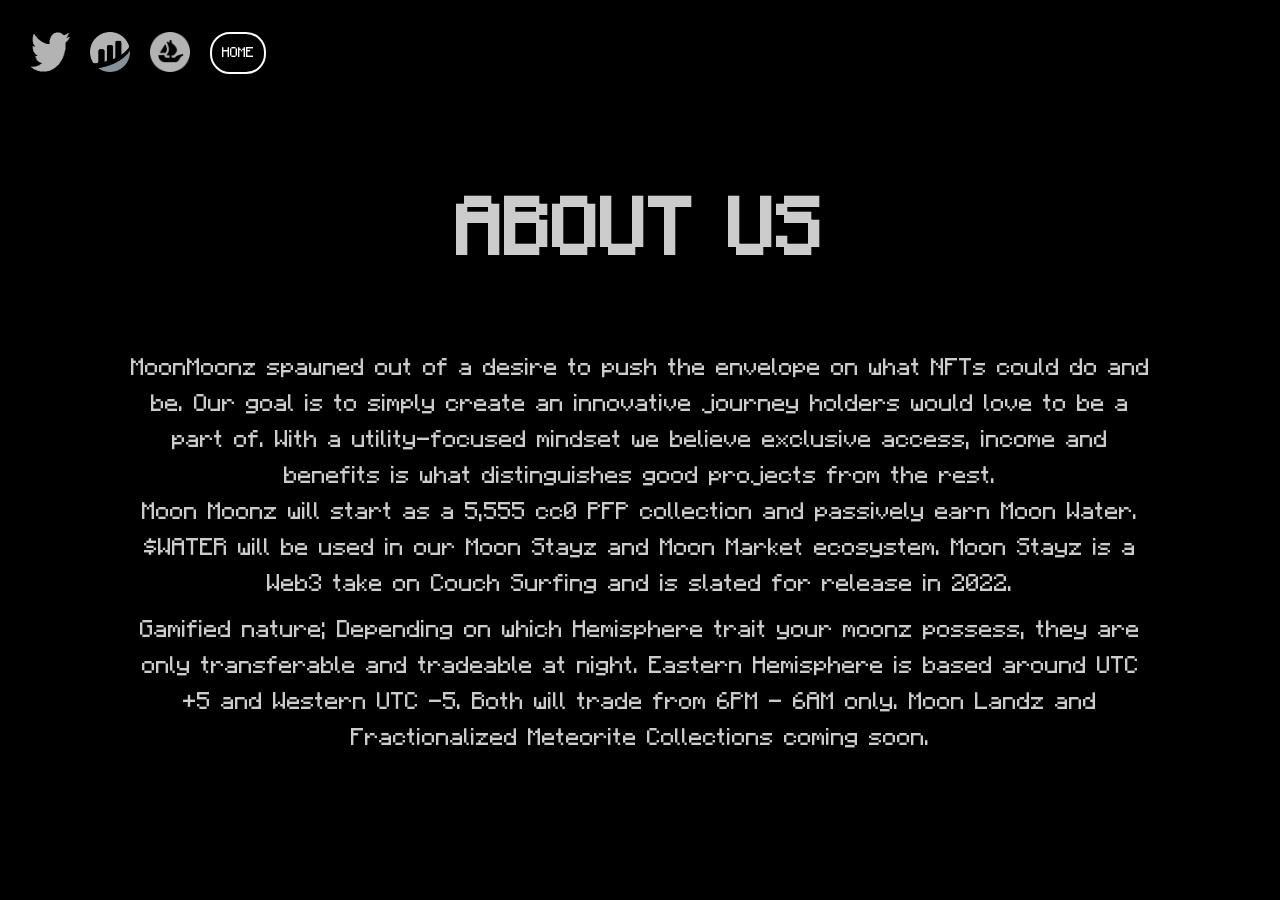
==== about.html @ ae93058e "cleaned about.html" ====
<!DOCTYPE html>
<!--  Last Published: Mon Sep 12 2022 14:58:42 GMT+0000 (Coordinated Universal Time)  -->
<html
	data-wf-page="62fed620da7ab1b3694336c6"
	data-wf-site="62f3c743eafac5a2e565d12c"
>
	<head>
		<meta charset="utf-8" />
		<title>About Us</title>
		<meta content="About" property="og:title" />
		<meta content="About" property="twitter:title" />
		<meta content="width=device-width, initial-scale=1" name="viewport" />
		<link href="css/normalize.css" rel="stylesheet" type="text/css" />
		<link href="css/components.css" rel="stylesheet" type="text/css" />
		<link href="css/moonmoonz.css" rel="stylesheet" type="text/css" />
		<!-- [if lt IE 9]><script src="https://cdnjs.cloudflare.com/ajax/libs/html5shiv/3.7.3/html5shiv.min.js" type="text/javascript"></script><![endif] -->
		<script type="text/javascript">
			!(function (o, c) {
				var n = c.documentElement,
					t = " w-mod-";
				(n.className += t + "js"),
					("ontouchstart" in o ||
						(o.DocumentTouch && c instanceof DocumentTouch)) &&
						(n.className += t + "touch");
			})(window, document);
		</script>
		<link href="images/favicon.png" rel="shortcut icon" type="image/x-icon" />
		<link href="images/webclip.png" rel="apple-touch-icon" />
	</head>
	<body>
		<div class="section wf-section">
			<div class="upperwrapper">
				<div class="leftupperwrapper">
					<a
						href="https://twitter.com/MoonMoonzNFT"
						target="_blank"
						class="w-inline-block"
						><img src="images/twitter.png" loading="lazy" alt="" class="icon"
					/></a>
					<a href="#" class="link-block w-inline-block"
						><img
							src="images/etherscan-logo-light-circle.png"
							loading="lazy"
							alt=""
							class="icon"
					/></a>
					<a href="#" class="link-block w-inline-block"
						><img
							src="images/Logomark-Transparent-White.png"
							loading="lazy"
							alt=""
							class="icon"
					/></a>
					<a href="index.html" class="homebutton w-button">Home</a>
				</div>
			</div>
			<div class="middlewrapper stake">
				<div class="container stake w-container">
					<h1 class="heroheading">ABOUT US</h1>
					<div class="comingsoontextwrapper">
						<p class="aboutText">
							MoonMoonz spawned out of a desire to push the envelope on what
							NFTs could do and be. Our goal is to simply create an innovative
							journey holders would love to be a part of. With a utility-focused
							mindset we believe exclusive access, income and benefits is what
							distinguishes good projects from the rest.<br />Moon Moonz will
							start as a 5,555 cc0 PFP collection and passively earn Moon Water.
							$WATER will be used in our Moon Stayz and Moon Market ecosystem.
							Moon Stayz is a Web3 take on Couch Surfing and is slated for
							release in 2022.
						</p>
						<p class="aboutText">
							Gamified nature; Depending on which Hemisphere trait your moonz
							possess, they are only transferable and tradeable at night.
							Eastern Hemisphere is based around UTC +5 and Western UTC -5. Both
							will trade from 6PM - 6AM only. Moon Landz and Fractionalized
							Meteorite Collections coming soon.
						</p>
					</div>
				</div>
			</div>
		</div>
		<script
			src="https://d3e54v103j8qbb.cloudfront.net/js/jquery-3.5.1.min.dc5e7f18c8.js?site=62f3c743eafac5a2e565d12c"
			type="text/javascript"
			integrity="sha256-9/aliU8dGd2tb6OSsuzixeV4y/faTqgFtohetphbbj0="
			crossorigin="anonymous"
		></script>
		<script src="js/webflow.js" type="text/javascript"></script>
		<!-- [if lte IE 9]><script src="https://cdnjs.cloudflare.com/ajax/libs/placeholders/3.0.2/placeholders.min.js"></script><![endif] -->
	</body>
</html>
---- css/components.css ----
@font-face {
  font-family: 'webflow-icons';
  src: url("[data-uri]") format('truetype');
  font-weight: normal;
  font-style: normal;
}
[class^="w-icon-"],
[class*=" w-icon-"] {
  /* use !important to prevent issues with browser extensions that change fonts */
  font-family: 'webflow-icons' !important;
  speak: none;
  font-style: normal;
  font-weight: normal;
  font-variant: normal;
  text-transform: none;
  line-height: 1;
  /* Better Font Rendering =========== */
  -webkit-font-smoothing: antialiased;
  -moz-osx-font-smoothing: grayscale;
}
.w-icon-slider-right:before {
  content: "\e600";
}
.w-icon-slider-left:before {
  content: "\e601";
}
.w-icon-nav-menu:before {
  content: "\e602";
}
.w-icon-arrow-down:before,
.w-icon-dropdown-toggle:before {
  content: "\e603";
}
.w-icon-file-upload-remove:before {
  content: "\e900";
}
.w-icon-file-upload-icon:before {
  content: "\e903";
}
* {
  -webkit-box-sizing: border-box;
  -moz-box-sizing: border-box;
  box-sizing: border-box;
}
html {
  height: 100%;
}
body {
  margin: 0;
  min-height: 100%;
  background-color: #fff;
  font-family: Arial, sans-serif;
  font-size: 14px;
  line-height: 20px;
  color: #333;
}
img {
  max-width: 100%;
  vertical-align: middle;
  display: inline-block;
}
html.w-mod-touch * {
  background-attachment: scroll !important;
}
.w-block {
  display: block;
}
.w-inline-block {
  max-width: 100%;
  display: inline-block;
}
.w-clearfix:before,
.w-clearfix:after {
  content: " ";
  display: table;
  grid-column-start: 1;
  grid-row-start: 1;
  grid-column-end: 2;
  grid-row-end: 2;
}
.w-clearfix:after {
  clear: both;
}
.w-hidden {
  display: none;
}
.w-button {
  display: inline-block;
  padding: 9px 15px;
  background-color: #3898EC;
  color: white;
  border: 0;
  line-height: inherit;
  text-decoration: none;
  cursor: pointer;
  border-radius: 0;
}
input.w-button {
  -webkit-appearance: button;
}
html[data-w-dynpage] [data-w-cloak] {
  color: transparent !important;
}
.w-webflow-badge,
.w-webflow-badge * {
  position: static;
  left: auto;
  top: auto;
  right: auto;
  bottom: auto;
  z-index: auto;
  display: block;
  visibility: visible;
  overflow: visible;
  overflow-x: visible;
  overflow-y: visible;
  box-sizing: border-box;
  width: auto;
  height: auto;
  max-height: none;
  max-width: none;
  min-height: 0;
  min-width: 0;
  margin: 0;
  padding: 0;
  float: none;
  clear: none;
  border: 0 none transparent;
  border-radius: 0;
  background: none;
  background-image: none;
  background-position: 0% 0%;
  background-size: auto auto;
  background-repeat: repeat;
  background-origin: padding-box;
  background-clip: border-box;
  background-attachment: scroll;
  background-color: transparent;
  box-shadow: none;
  opacity: 1;
  transform: none;
  transition: none;
  direction: ltr;
  font-family: inherit;
  font-weight: inherit;
  color: inherit;
  font-size: inherit;
  line-height: inherit;
  font-style: inherit;
  font-variant: inherit;
  text-align: inherit;
  letter-spacing: inherit;
  text-decoration: inherit;
  text-indent: 0;
  text-transform: inherit;
  list-style-type: disc;
  text-shadow: none;
  font-smoothing: auto;
  vertical-align: baseline;
  cursor: inherit;
  white-space: inherit;
  word-break: normal;
  word-spacing: normal;
  word-wrap: normal;
}
.w-webflow-badge {
  position: fixed !important;
  display: inline-block !important;
  visibility: visible !important;
  z-index: 2147483647 !important;
  top: auto !important;
  right: 12px !important;
  bottom: 12px !important;
  left: auto !important;
  color: #AAADB0 !important;
  background-color: #fff !important;
  border-radius: 3px !important;
  padding: 6px 8px 6px 6px !important;
  font-size: 12px !important;
  opacity: 1 !important;
  line-height: 14px !important;
  text-decoration: none !important;
  transform: none !important;
  margin: 0 !important;
  width: auto !important;
  height: auto !important;
  overflow: visible !important;
  white-space: nowrap;
  box-shadow: 0 0 0 1px rgba(0, 0, 0, 0.1), 0px 1px 3px rgba(0, 0, 0, 0.1);
  cursor: pointer;
}
.w-webflow-badge > img {
  display: inline-block !important;
  visibility: visible !important;
  opacity: 1 !important;
  vertical-align: middle !important;
}
h1,
h2,
h3,
h4,
h5,
h6 {
  font-weight: bold;
  margin-bottom: 10px;
}
h1 {
  font-size: 38px;
  line-height: 44px;
  margin-top: 20px;
}
h2 {
  font-size: 32px;
  line-height: 36px;
  margin-top: 20px;
}
h3 {
  font-size: 24px;
  line-height: 30px;
  margin-top: 20px;
}
h4 {
  font-size: 18px;
  line-height: 24px;
  margin-top: 10px;
}
h5 {
  font-size: 14px;
  line-height: 20px;
  margin-top: 10px;
}
h6 {
  font-size: 12px;
  line-height: 18px;
  margin-top: 10px;
}
p {
  margin-top: 0;
  margin-bottom: 10px;
}
blockquote {
  margin: 0 0 10px 0;
  padding: 10px 20px;
  border-left: 5px solid #E2E2E2;
  font-size: 18px;
  line-height: 22px;
}
figure {
  margin: 0;
  margin-bottom: 10px;
}
figcaption {
  margin-top: 5px;
  text-align: center;
}
ul,
ol {
  margin-top: 0px;
  margin-bottom: 10px;
  padding-left: 40px;
}
.w-list-unstyled {
  padding-left: 0;
  list-style: none;
}
.w-embed:before,
.w-embed:after {
  content: " ";
  display: table;
  grid-column-start: 1;
  grid-row-start: 1;
  grid-column-end: 2;
  grid-row-end: 2;
}
.w-embed:after {
  clear: both;
}
.w-video {
  width: 100%;
  position: relative;
  padding: 0;
}
.w-video iframe,
.w-video object,
.w-video embed {
  position: absolute;
  top: 0;
  left: 0;
  width: 100%;
  height: 100%;
  border: none;
}
fieldset {
  padding: 0;
  margin: 0;
  border: 0;
}
button,
[type='button'],
[type='reset'] {
  border: 0;
  cursor: pointer;
  -webkit-appearance: button;
}
.w-form {
  margin: 0 0 15px;
}
.w-form-done {
  display: none;
  padding: 20px;
  text-align: center;
  background-color: #dddddd;
}
.w-form-fail {
  display: none;
  margin-top: 10px;
  padding: 10px;
  background-color: #ffdede;
}
label {
  display: block;
  margin-bottom: 5px;
  font-weight: bold;
}
.w-input,
.w-select {
  display: block;
  width: 100%;
  height: 38px;
  padding: 8px 12px;
  margin-bottom: 10px;
  font-size: 14px;
  line-height: 1.42857143;
  color: #333333;
  vertical-align: middle;
  background-color: #ffffff;
  border: 1px solid #cccccc;
}
.w-input:-moz-placeholder,
.w-select:-moz-placeholder {
  color: #999;
}
.w-input::-moz-placeholder,
.w-select::-moz-placeholder {
  color: #999;
  opacity: 1;
}
.w-input:-ms-input-placeholder,
.w-select:-ms-input-placeholder {
  color: #999;
}
.w-input::-webkit-input-placeholder,
.w-select::-webkit-input-placeholder {
  color: #999;
}
.w-input:focus,
.w-select:focus {
  border-color: #3898EC;
  outline: 0;
}
.w-input[disabled],
.w-select[disabled],
.w-input[readonly],
.w-select[readonly],
fieldset[disabled] .w-input,
fieldset[disabled] .w-select {
  cursor: not-allowed;
}
.w-input[disabled]:not(.w-input-disabled),
.w-select[disabled]:not(.w-input-disabled),
.w-input[readonly],
.w-select[readonly],
fieldset[disabled]:not(.w-input-disabled) .w-input,
fieldset[disabled]:not(.w-input-disabled) .w-select {
  background-color: #eeeeee;
}
textarea.w-input,
textarea.w-select {
  height: auto;
}
.w-select {
  background-color: #f3f3f3;
}
.w-select[multiple] {
  height: auto;
}
.w-form-label {
  display: inline-block;
  cursor: pointer;
  font-weight: normal;
  margin-bottom: 0px;
}
.w-radio {
  display: block;
  margin-bottom: 5px;
  padding-left: 20px;
}
.w-radio:before,
.w-radio:after {
  content: " ";
  display: table;
  grid-column-start: 1;
  grid-row-start: 1;
  grid-column-end: 2;
  grid-row-end: 2;
}
.w-radio:after {
  clear: both;
}
.w-radio-input {
  margin: 4px 0 0;
  margin-top: 1px \9;
  line-height: normal;
  float: left;
  margin-left: -20px;
}
.w-radio-input {
  margin-top: 3px;
}
.w-file-upload {
  display: block;
  margin-bottom: 10px;
}
.w-file-upload-input {
  width: 0.1px;
  height: 0.1px;
  opacity: 0;
  overflow: hidden;
  position: absolute;
  z-index: -100;
}
.w-file-upload-default,
.w-file-upload-uploading,
.w-file-upload-success {
  display: inline-block;
  color: #333333;
}
.w-file-upload-error {
  display: block;
  margin-top: 10px;
}
.w-file-upload-default.w-hidden,
.w-file-upload-uploading.w-hidden,
.w-file-upload-error.w-hidden,
.w-file-upload-success.w-hidden {
  display: none;
}
.w-file-upload-uploading-btn {
  display: flex;
  font-size: 14px;
  font-weight: normal;
  cursor: pointer;
  margin: 0;
  padding: 8px 12px;
  border: 1px solid #cccccc;
  background-color: #fafafa;
}
.w-file-upload-file {
  display: flex;
  flex-grow: 1;
  justify-content: space-between;
  margin: 0;
  padding: 8px 9px 8px 11px;
  border: 1px solid #cccccc;
  background-color: #fafafa;
}
.w-file-upload-file-name {
  font-size: 14px;
  font-weight: normal;
  display: block;
}
.w-file-remove-link {
  margin-top: 3px;
  margin-left: 10px;
  width: auto;
  height: auto;
  padding: 3px;
  display: block;
  cursor: pointer;
}
.w-icon-file-upload-remove {
  margin: auto;
  font-size: 10px;
}
.w-file-upload-error-msg {
  display: inline-block;
  color: #ea384c;
  padding: 2px 0;
}
.w-file-upload-info {
  display: inline-block;
  line-height: 38px;
  padding: 0 12px;
}
.w-file-upload-label {
  display: inline-block;
  font-size: 14px;
  font-weight: normal;
  cursor: pointer;
  margin: 0;
  padding: 8px 12px;
  border: 1px solid #cccccc;
  background-color: #fafafa;
}
.w-icon-file-upload-icon,
.w-icon-file-upload-uploading {
  display: inline-block;
  margin-right: 8px;
  width: 20px;
}
.w-icon-file-upload-uploading {
  height: 20px;
}
.w-container {
  margin-left: auto;
  margin-right: auto;
  max-width: 940px;
}
.w-container:before,
.w-container:after {
  content: " ";
  display: table;
  grid-column-start: 1;
  grid-row-start: 1;
  grid-column-end: 2;
  grid-row-end: 2;
}
.w-container:after {
  clear: both;
}
.w-container .w-row {
  margin-left: -10px;
  margin-right: -10px;
}
.w-row:before,
.w-row:after {
  content: " ";
  display: table;
  grid-column-start: 1;
  grid-row-start: 1;
  grid-column-end: 2;
  grid-row-end: 2;
}
.w-row:after {
  clear: both;
}
.w-row .w-row {
  margin-left: 0;
  margin-right: 0;
}
.w-col {
  position: relative;
  float: left;
  width: 100%;
  min-height: 1px;
  padding-left: 10px;
  padding-right: 10px;
}
.w-col .w-col {
  padding-left: 0;
  padding-right: 0;
}
.w-col-1 {
  width: 8.33333333%;
}
.w-col-2 {
  width: 16.66666667%;
}
.w-col-3 {
  width: 25%;
}
.w-col-4 {
  width: 33.33333333%;
}
.w-col-5 {
  width: 41.66666667%;
}
.w-col-6 {
  width: 50%;
}
.w-col-7 {
  width: 58.33333333%;
}
.w-col-8 {
  width: 66.66666667%;
}
.w-col-9 {
  width: 75%;
}
.w-col-10 {
  width: 83.33333333%;
}
.w-col-11 {
  width: 91.66666667%;
}
.w-col-12 {
  width: 100%;
}
.w-hidden-main {
  display: none !important;
}
@media screen and (max-width: 991px) {
  .w-container {
    max-width: 728px;
  }
  .w-hidden-main {
    display: inherit !important;
  }
  .w-hidden-medium {
    display: none !important;
  }
  .w-col-medium-1 {
    width: 8.33333333%;
  }
  .w-col-medium-2 {
    width: 16.66666667%;
  }
  .w-col-medium-3 {
    width: 25%;
  }
  .w-col-medium-4 {
    width: 33.33333333%;
  }
  .w-col-medium-5 {
    width: 41.66666667%;
  }
  .w-col-medium-6 {
    width: 50%;
  }
  .w-col-medium-7 {
    width: 58.33333333%;
  }
  .w-col-medium-8 {
    width: 66.66666667%;
  }
  .w-col-medium-9 {
    width: 75%;
  }
  .w-col-medium-10 {
    width: 83.33333333%;
  }
  .w-col-medium-11 {
    width: 91.66666667%;
  }
  .w-col-medium-12 {
    width: 100%;
  }
  .w-col-stack {
    width: 100%;
    left: auto;
    right: auto;
  }
}
@media screen and (max-width: 767px) {
  .w-hidden-main {
    display: inherit !important;
  }
  .w-hidden-medium {
    display: inherit !important;
  }
  .w-hidden-small {
    display: none !important;
  }
  .w-row,
  .w-container .w-row {
    margin-left: 0;
    margin-right: 0;
  }
  .w-col {
    width: 100%;
    left: auto;
    right: auto;
  }
  .w-col-small-1 {
    width: 8.33333333%;
  }
  .w-col-small-2 {
    width: 16.66666667%;
  }
  .w-col-small-3 {
    width: 25%;
  }
  .w-col-small-4 {
    width: 33.33333333%;
  }
  .w-col-small-5 {
    width: 41.66666667%;
  }
  .w-col-small-6 {
    width: 50%;
  }
  .w-col-small-7 {
    width: 58.33333333%;
  }
  .w-col-small-8 {
    width: 66.66666667%;
  }
  .w-col-small-9 {
    width: 75%;
  }
  .w-col-small-10 {
    width: 83.33333333%;
  }
  .w-col-small-11 {
    width: 91.66666667%;
  }
  .w-col-small-12 {
    width: 100%;
  }
}
@media screen and (max-width: 479px) {
  .w-container {
    max-width: none;
  }
  .w-hidden-main {
    display: inherit !important;
  }
  .w-hidden-medium {
    display: inherit !important;
  }
  .w-hidden-small {
    display: inherit !important;
  }
  .w-hidden-tiny {
    display: none !important;
  }
  .w-col {
    width: 100%;
  }
  .w-col-tiny-1 {
    width: 8.33333333%;
  }
  .w-col-tiny-2 {
    width: 16.66666667%;
  }
  .w-col-tiny-3 {
    width: 25%;
  }
  .w-col-tiny-4 {
    width: 33.33333333%;
  }
  .w-col-tiny-5 {
    width: 41.66666667%;
  }
  .w-col-tiny-6 {
    width: 50%;
  }
  .w-col-tiny-7 {
    width: 58.33333333%;
  }
  .w-col-tiny-8 {
    width: 66.66666667%;
  }
  .w-col-tiny-9 {
    width: 75%;
  }
  .w-col-tiny-10 {
    width: 83.33333333%;
  }
  .w-col-tiny-11 {
    width: 91.66666667%;
  }
  .w-col-tiny-12 {
    width: 100%;
  }
}
.w-widget {
  position: relative;
}
.w-widget-map {
  width: 100%;
  height: 400px;
}
.w-widget-map label {
  width: auto;
  display: inline;
}
.w-widget-map img {
  max-width: inherit;
}
.w-widget-map .gm-style-iw {
  text-align: center;
}
.w-widget-map .gm-style-iw > button {
  display: none !important;
}
.w-widget-twitter {
  overflow: hidden;
}
.w-widget-twitter-count-shim {
  display: inline-block;
  vertical-align: top;
  position: relative;
  width: 28px;
  height: 20px;
  text-align: center;
  background: white;
  border: #758696 solid 1px;
  border-radius: 3px;
}
.w-widget-twitter-count-shim * {
  pointer-events: none;
  -webkit-user-select: none;
  -moz-user-select: none;
  -ms-user-select: none;
  user-select: none;
}
.w-widget-twitter-count-shim .w-widget-twitter-count-inner {
  position: relative;
  font-size: 15px;
  line-height: 12px;
  text-align: center;
  color: #999;
  font-family: serif;
}
.w-widget-twitter-count-shim .w-widget-twitter-count-clear {
  position: relative;
  display: block;
}
.w-widget-twitter-count-shim.w--large {
  width: 36px;
  height: 28px;
}
.w-widget-twitter-count-shim.w--large .w-widget-twitter-count-inner {
  font-size: 18px;
  line-height: 18px;
}
.w-widget-twitter-count-shim:not(.w--vertical) {
  margin-left: 5px;
  margin-right: 8px;
}
.w-widget-twitter-count-shim:not(.w--vertical).w--large {
  margin-left: 6px;
}
.w-widget-twitter-count-shim:not(.w--vertical):before,
.w-widget-twitter-count-shim:not(.w--vertical):after {
  top: 50%;
  left: 0;
  border: solid transparent;
  content: ' ';
  height: 0;
  width: 0;
  position: absolute;
  pointer-events: none;
}
.w-widget-twitter-count-shim:not(.w--vertical):before {
  border-color: rgba(117, 134, 150, 0);
  border-right-color: #5d6c7b;
  border-width: 4px;
  margin-left: -9px;
  margin-top: -4px;
}
.w-widget-twitter-count-shim:not(.w--vertical).w--large:before {
  border-width: 5px;
  margin-left: -10px;
  margin-top: -5px;
}
.w-widget-twitter-count-shim:not(.w--vertical):after {
  border-color: rgba(255, 255, 255, 0);
  border-right-color: white;
  border-width: 4px;
  margin-left: -8px;
  margin-top: -4px;
}
.w-widget-twitter-count-shim:not(.w--vertical).w--large:after {
  border-width: 5px;
  margin-left: -9px;
  margin-top: -5px;
}
.w-widget-twitter-count-shim.w--vertical {
  width: 61px;
  height: 33px;
  margin-bottom: 8px;
}
.w-widget-twitter-count-shim.w--vertical:before,
.w-widget-twitter-count-shim.w--vertical:after {
  top: 100%;
  left: 50%;
  border: solid transparent;
  content: ' ';
  height: 0;
  width: 0;
  position: absolute;
  pointer-events: none;
}
.w-widget-twitter-count-shim.w--vertical:before {
  border-color: rgba(117, 134, 150, 0);
  border-top-color: #5d6c7b;
  border-width: 5px;
  margin-left: -5px;
}
.w-widget-twitter-count-shim.w--vertical:after {
  border-color: rgba(255, 255, 255, 0);
  border-top-color: white;
  border-width: 4px;
  margin-left: -4px;
}
.w-widget-twitter-count-shim.w--vertical .w-widget-twitter-count-inner {
  font-size: 18px;
  line-height: 22px;
}
.w-widget-twitter-count-shim.w--vertical.w--large {
  width: 76px;
}
.w-background-video {
  position: relative;
  overflow: hidden;
  height: 500px;
  color: white;
}
.w-background-video > video {
  background-size: cover;
  background-position: 50% 50%;
  position: absolute;
  margin: auto;
  width: 100%;
  height: 100%;
  right: -100%;
  bottom: -100%;
  top: -100%;
  left: -100%;
  object-fit: cover;
  z-index: -100;
}
.w-background-video > video::-webkit-media-controls-start-playback-button {
  display: none !important;
  -webkit-appearance: none;
}
.w-background-video--control {
  position: absolute;
  bottom: 1em;
  right: 1em;
  background-color: transparent;
  padding: 0;
}
.w-background-video--control > [hidden] {
  display: none !important;
}
.w-slider {
  position: relative;
  height: 300px;
  text-align: center;
  background: #dddddd;
  clear: both;
  -webkit-tap-highlight-color: rgba(0, 0, 0, 0);
  tap-highlight-color: rgba(0, 0, 0, 0);
}
.w-slider-mask {
  position: relative;
  display: block;
  overflow: hidden;
  z-index: 1;
  left: 0;
  right: 0;
  height: 100%;
  white-space: nowrap;
}
.w-slide {
  position: relative;
  display: inline-block;
  vertical-align: top;
  width: 100%;
  height: 100%;
  white-space: normal;
  text-align: left;
}
.w-slider-nav {
  position: absolute;
  z-index: 2;
  top: auto;
  right: 0;
  bottom: 0;
  left: 0;
  margin: auto;
  padding-top: 10px;
  height: 40px;
  text-align: center;
  -webkit-tap-highlight-color: rgba(0, 0, 0, 0);
  tap-highlight-color: rgba(0, 0, 0, 0);
}
.w-slider-nav.w-round > div {
  border-radius: 100%;
}
.w-slider-nav.w-num > div {
  width: auto;
  height: auto;
  padding: 0.2em 0.5em;
  font-size: inherit;
  line-height: inherit;
}
.w-slider-nav.w-shadow > div {
  box-shadow: 0 0 3px rgba(51, 51, 51, 0.4);
}
.w-slider-nav-invert {
  color: #fff;
}
.w-slider-nav-invert > div {
  background-color: rgba(34, 34, 34, 0.4);
}
.w-slider-nav-invert > div.w-active {
  background-color: #222;
}
.w-slider-dot {
  position: relative;
  display: inline-block;
  width: 1em;
  height: 1em;
  background-color: rgba(255, 255, 255, 0.4);
  cursor: pointer;
  margin: 0 3px 0.5em;
  transition: background-color 100ms, color 100ms;
}
.w-slider-dot.w-active {
  background-color: #fff;
}
.w-slider-dot:focus {
  outline: none;
  box-shadow: 0px 0px 0px 2px #fff;
}
.w-slider-dot:focus.w-active {
  box-shadow: none;
}
.w-slider-arrow-left,
.w-slider-arrow-right {
  position: absolute;
  width: 80px;
  top: 0;
  right: 0;
  bottom: 0;
  left: 0;
  margin: auto;
  cursor: pointer;
  overflow: hidden;
  color: white;
  font-size: 40px;
  -webkit-tap-highlight-color: rgba(0, 0, 0, 0);
  tap-highlight-color: rgba(0, 0, 0, 0);
  -webkit-user-select: none;
  -moz-user-select: none;
  -ms-user-select: none;
  user-select: none;
}
.w-slider-arrow-left [class^='w-icon-'],
.w-slider-arrow-right [class^='w-icon-'],
.w-slider-arrow-left [class*=' w-icon-'],
.w-slider-arrow-right [class*=' w-icon-'] {
  position: absolute;
}
.w-slider-arrow-left:focus,
.w-slider-arrow-right:focus {
  outline: 0;
}
.w-slider-arrow-left {
  z-index: 3;
  right: auto;
}
.w-slider-arrow-right {
  z-index: 4;
  left: auto;
}
.w-icon-slider-left,
.w-icon-slider-right {
  top: 0;
  right: 0;
  bottom: 0;
  left: 0;
  margin: auto;
  width: 1em;
  height: 1em;
}
.w-slider-aria-label {
  border: 0;
  clip: rect(0 0 0 0);
  height: 1px;
  margin: -1px;
  overflow: hidden;
  padding: 0;
  position: absolute;
  width: 1px;
}
.w-slider-force-show {
  display: block !important;
}
.w-dropdown {
  display: inline-block;
  position: relative;
  text-align: left;
  margin-left: auto;
  margin-right: auto;
  z-index: 900;
}
.w-dropdown-btn,
.w-dropdown-toggle,
.w-dropdown-link {
  position: relative;
  vertical-align: top;
  text-decoration: none;
  color: #222222;
  padding: 20px;
  text-align: left;
  margin-left: auto;
  margin-right: auto;
  white-space: nowrap;
}
.w-dropdown-toggle {
  -webkit-user-select: none;
  -moz-user-select: none;
  -ms-user-select: none;
  user-select: none;
  display: inline-block;
  cursor: pointer;
  padding-right: 40px;
}
.w-dropdown-toggle:focus {
  outline: 0;
}
.w-icon-dropdown-toggle {
  position: absolute;
  top: 0;
  right: 0;
  bottom: 0;
  margin: auto;
  margin-right: 20px;
  width: 1em;
  height: 1em;
}
.w-dropdown-list {
  position: absolute;
  background: #dddddd;
  display: none;
  min-width: 100%;
}
.w-dropdown-list.w--open {
  display: block;
}
.w-dropdown-link {
  padding: 10px 20px;
  display: block;
  color: #222222;
}
.w-dropdown-link.w--current {
  color: #0082f3;
}
.w-dropdown-link:focus {
  outline: 0;
}
@media screen and (max-width: 767px) {
  .w-nav-brand {
    padding-left: 10px;
  }
}
/**
 * ## Note
 * Safari (on both iOS and OS X) does not handle viewport units (vh, vw) well.
 * For example percentage units do not work on descendants of elements that
 * have any dimensions expressed in viewport units. It also doesn’t handle them at
 * all in `calc()`.
 */
/**
 * Wrapper around all lightbox elements
 *
 * 1. Since the lightbox can receive focus, IE also gives it an outline.
 * 2. Fixes flickering on Chrome when a transition is in progress
 *    underneath the lightbox.
 */
.w-lightbox-backdrop {
  color: #000;
  cursor: auto;
  font-family: serif;
  font-size: medium;
  font-style: normal;
  font-variant: normal;
  font-weight: normal;
  letter-spacing: normal;
  line-height: normal;
  list-style: disc;
  text-align: start;
  text-indent: 0;
  text-shadow: none;
  text-transform: none;
  visibility: visible;
  white-space: normal;
  word-break: normal;
  word-spacing: normal;
  word-wrap: normal;
  position: fixed;
  top: 0;
  right: 0;
  bottom: 0;
  left: 0;
  color: #fff;
  font-family: "Helvetica Neue", Helvetica, Ubuntu, "Segoe UI", Verdana, sans-serif;
  font-size: 17px;
  line-height: 1.2;
  font-weight: 300;
  text-align: center;
  background: rgba(0, 0, 0, 0.9);
  z-index: 2000;
  outline: 0;
  /* 1 */
  opacity: 0;
  -webkit-user-select: none;
  -moz-user-select: none;
  -ms-user-select: none;
  -webkit-tap-highlight-color: transparent;
  -webkit-transform: translate(0, 0);
  /* 2 */
}
/**
 * Neat trick to bind the rubberband effect to our canvas instead of the whole
 * document on iOS. It also prevents a bug that causes the document underneath to scroll.
 */
.w-lightbox-backdrop,
.w-lightbox-container {
  height: 100%;
  overflow: auto;
  -webkit-overflow-scrolling: touch;
}
.w-lightbox-content {
  position: relative;
  height: 100vh;
  overflow: hidden;
}
.w-lightbox-view {
  position: absolute;
  width: 100vw;
  height: 100vh;
  opacity: 0;
}
.w-lightbox-view:before {
  content: "";
  height: 100vh;
}
/* .w-lightbox-content */
.w-lightbox-group,
.w-lightbox-group .w-lightbox-view,
.w-lightbox-group .w-lightbox-view:before {
  height: 86vh;
}
.w-lightbox-frame,
.w-lightbox-view:before {
  display: inline-block;
  vertical-align: middle;
}
/*
 * 1. Remove default margin set by user-agent on the <figure> element.
 */
.w-lightbox-figure {
  position: relative;
  margin: 0;
  /* 1 */
}
.w-lightbox-group .w-lightbox-figure {
  cursor: pointer;
}
/**
 * IE adds image dimensions as width and height attributes on the IMG tag,
 * but we need both width and height to be set to auto to enable scaling.
 */
.w-lightbox-img {
  width: auto;
  height: auto;
  max-width: none;
}
/**
 * 1. Reset if style is set by user on "All Images"
 */
.w-lightbox-image {
  display: block;
  float: none;
  /* 1 */
  max-width: 100vw;
  max-height: 100vh;
}
.w-lightbox-group .w-lightbox-image {
  max-height: 86vh;
}
.w-lightbox-caption {
  position: absolute;
  right: 0;
  bottom: 0;
  left: 0;
  padding: 0.5em 1em;
  background: rgba(0, 0, 0, 0.4);
  text-align: left;
  text-overflow: ellipsis;
  white-space: nowrap;
  overflow: hidden;
}
.w-lightbox-embed {
  position: absolute;
  top: 0;
  right: 0;
  bottom: 0;
  left: 0;
  width: 100%;
  height: 100%;
}
.w-lightbox-control {
  position: absolute;
  top: 0;
  width: 4em;
  background-size: 24px;
  background-repeat: no-repeat;
  background-position: center;
  cursor: pointer;
  -webkit-transition: all 0.3s;
  transition: all 0.3s;
}
.w-lightbox-left {
  display: none;
  bottom: 0;
  left: 0;
  /* <svg xmlns="http://www.w3.org/2000/svg" viewBox="-20 0 24 40" width="24" height="40"><g transform="rotate(45)"><path d="m0 0h5v23h23v5h-28z" opacity=".4"/><path d="m1 1h3v23h23v3h-26z" fill="#fff"/></g></svg> */
  background-image: url("[data-uri]");
}
.w-lightbox-right {
  display: none;
  right: 0;
  bottom: 0;
  /* <svg xmlns="http://www.w3.org/2000/svg" viewBox="-4 0 24 40" width="24" height="40"><g transform="rotate(45)"><path d="m0-0h28v28h-5v-23h-23z" opacity=".4"/><path d="m1 1h26v26h-3v-23h-23z" fill="#fff"/></g></svg> */
  background-image: url("[data-uri]");
}
/*
 * Without specifying the with and height inside the SVG, all versions of IE render the icon too small.
 * The bug does not seem to manifest itself if the elements are tall enough such as the above arrows.
 * (http://stackoverflow.com/questions/16092114/background-size-differs-in-internet-explorer)
 */
.w-lightbox-close {
  right: 0;
  height: 2.6em;
  /* <svg xmlns="http://www.w3.org/2000/svg" viewBox="-4 0 18 17" width="18" height="17"><g transform="rotate(45)"><path d="m0 0h7v-7h5v7h7v5h-7v7h-5v-7h-7z" opacity=".4"/><path d="m1 1h7v-7h3v7h7v3h-7v7h-3v-7h-7z" fill="#fff"/></g></svg> */
  background-image: url("[data-uri]");
  background-size: 18px;
}
/**
 * 1. All IE versions add extra space at the bottom without this.
 */
.w-lightbox-strip {
  position: absolute;
  bottom: 0;
  left: 0;
  right: 0;
  padding: 0 1vh;
  line-height: 0;
  /* 1 */
  white-space: nowrap;
  overflow-x: auto;
  overflow-y: hidden;
}
/*
 * 1. We use content-box to avoid having to do `width: calc(10vh + 2vw)`
 *    which doesn’t work in Safari anyway.
 * 2. Chrome renders images pixelated when switching to GPU. Making sure
 *    the parent is also rendered on the GPU (by setting translate3d for
 *    example) fixes this behavior.
 */
.w-lightbox-item {
  display: inline-block;
  width: 10vh;
  padding: 2vh 1vh;
  box-sizing: content-box;
  /* 1 */
  cursor: pointer;
  -webkit-transform: translate3d(0, 0, 0);
  /* 2 */
}
.w-lightbox-active {
  opacity: 0.3;
}
.w-lightbox-thumbnail {
  position: relative;
  height: 10vh;
  background: #222;
  overflow: hidden;
}
.w-lightbox-thumbnail-image {
  position: absolute;
  top: 0;
  left: 0;
}
.w-lightbox-thumbnail .w-lightbox-tall {
  top: 50%;
  width: 100%;
  -webkit-transform: translate(0, -50%);
  -ms-transform: translate(0, -50%);
  transform: translate(0, -50%);
}
.w-lightbox-thumbnail .w-lightbox-wide {
  left: 50%;
  height: 100%;
  -webkit-transform: translate(-50%, 0);
  -ms-transform: translate(-50%, 0);
  transform: translate(-50%, 0);
}
/*
 * Spinner
 *
 * Absolute pixel values are used to avoid rounding errors that would cause
 * the white spinning element to be misaligned with the track.
 */
.w-lightbox-spinner {
  position: absolute;
  top: 50%;
  left: 50%;
  box-sizing: border-box;
  width: 40px;
  height: 40px;
  margin-top: -20px;
  margin-left: -20px;
  border: 5px solid rgba(0, 0, 0, 0.4);
  border-radius: 50%;
  -webkit-animation: spin 0.8s infinite linear;
  animation: spin 0.8s infinite linear;
}
.w-lightbox-spinner:after {
  content: "";
  position: absolute;
  top: -4px;
  right: -4px;
  bottom: -4px;
  left: -4px;
  border: 3px solid transparent;
  border-bottom-color: #fff;
  border-radius: 50%;
}
/*
 * Utility classes
 */
.w-lightbox-hide {
  display: none;
}
.w-lightbox-noscroll {
  overflow: hidden;
}
@media (min-width: 768px) {
  .w-lightbox-content {
    height: 96vh;
    margin-top: 2vh;
  }
  .w-lightbox-view,
  .w-lightbox-view:before {
    height: 96vh;
  }
  /* .w-lightbox-content */
  .w-lightbox-group,
  .w-lightbox-group .w-lightbox-view,
  .w-lightbox-group .w-lightbox-view:before {
    height: 84vh;
  }
  .w-lightbox-image {
    max-width: 96vw;
    max-height: 96vh;
  }
  .w-lightbox-group .w-lightbox-image {
    max-width: 82.3vw;
    max-height: 84vh;
  }
  .w-lightbox-left,
  .w-lightbox-right {
    display: block;
    opacity: 0.5;
  }
  .w-lightbox-close {
    opacity: 0.8;
  }
  .w-lightbox-control:hover {
    opacity: 1;
  }
}
.w-lightbox-inactive,
.w-lightbox-inactive:hover {
  opacity: 0;
}
.w-richtext:before,
.w-richtext:after {
  content: " ";
  display: table;
  grid-column-start: 1;
  grid-row-start: 1;
  grid-column-end: 2;
  grid-row-end: 2;
}
.w-richtext:after {
  clear: both;
}
.w-richtext[contenteditable="true"]:before,
.w-richtext[contenteditable="true"]:after {
  white-space: initial;
}
.w-richtext ol,
.w-richtext ul {
  overflow: hidden;
}
.w-richtext .w-richtext-figure-selected.w-richtext-figure-type-video div:after,
.w-richtext .w-richtext-figure-selected[data-rt-type="video"] div:after {
  outline: 2px solid #2895f7;
}
.w-richtext .w-richtext-figure-selected.w-richtext-figure-type-image div,
.w-richtext .w-richtext-figure-selected[data-rt-type="image"] div {
  outline: 2px solid #2895f7;
}
.w-richtext figure.w-richtext-figure-type-video > div:after,
.w-richtext figure[data-rt-type="video"] > div:after {
  content: '';
  position: absolute;
  display: none;
  left: 0;
  top: 0;
  right: 0;
  bottom: 0;
}
.w-richtext figure {
  position: relative;
  max-width: 60%;
}
.w-richtext figure > div:before {
  cursor: default!important;
}
.w-richtext figure img {
  width: 100%;
}
.w-richtext figure figcaption.w-richtext-figcaption-placeholder {
  opacity: 0.6;
}
.w-richtext figure div {
  /* fix incorrectly sized selection border in the data manager */
  font-size: 0px;
  color: transparent;
}
.w-richtext figure.w-richtext-figure-type-image,
.w-richtext figure[data-rt-type="image"] {
  display: table;
}
.w-richtext figure.w-richtext-figure-type-image > div,
.w-richtext figure[data-rt-type="image"] > div {
  display: inline-block;
}
.w-richtext figure.w-richtext-figure-type-image > figcaption,
.w-richtext figure[data-rt-type="image"] > figcaption {
  display: table-caption;
  caption-side: bottom;
}
.w-richtext figure.w-richtext-figure-type-video,
.w-richtext figure[data-rt-type="video"] {
  width: 60%;
  height: 0;
}
.w-richtext figure.w-richtext-figure-type-video iframe,
.w-richtext figure[data-rt-type="video"] iframe {
  position: absolute;
  top: 0;
  left: 0;
  width: 100%;
  height: 100%;
}
.w-richtext figure.w-richtext-figure-type-video > div,
.w-richtext figure[data-rt-type="video"] > div {
  width: 100%;
}
.w-richtext figure.w-richtext-align-center {
  margin-right: auto;
  margin-left: auto;
  clear: both;
}
.w-richtext figure.w-richtext-align-center.w-richtext-figure-type-image > div,
.w-richtext figure.w-richtext-align-center[data-rt-type="image"] > div {
  max-width: 100%;
}
.w-richtext figure.w-richtext-align-normal {
  clear: both;
}
.w-richtext figure.w-richtext-align-fullwidth {
  width: 100%;
  max-width: 100%;
  text-align: center;
  clear: both;
  display: block;
  margin-right: auto;
  margin-left: auto;
}
.w-richtext figure.w-richtext-align-fullwidth > div {
  display: inline-block;
  /* padding-bottom is used for aspect ratios in video figures
      we want the div to inherit that so hover/selection borders in the designer-canvas
      fit right*/
  padding-bottom: inherit;
}
.w-richtext figure.w-richtext-align-fullwidth > figcaption {
  display: block;
}
.w-richtext figure.w-richtext-align-floatleft {
  float: left;
  margin-right: 15px;
  clear: none;
}
.w-richtext figure.w-richtext-align-floatright {
  float: right;
  margin-left: 15px;
  clear: none;
}
.w-nav {
  position: relative;
  background: #dddddd;
  z-index: 1000;
}
.w-nav:before,
.w-nav:after {
  content: " ";
  display: table;
  grid-column-start: 1;
  grid-row-start: 1;
  grid-column-end: 2;
  grid-row-end: 2;
}
.w-nav:after {
  clear: both;
}
.w-nav-brand {
  position: relative;
  float: left;
  text-decoration: none;
  color: #333333;
}
.w-nav-link {
  position: relative;
  display: inline-block;
  vertical-align: top;
  text-decoration: none;
  color: #222222;
  padding: 20px;
  text-align: left;
  margin-left: auto;
  margin-right: auto;
}
.w-nav-link.w--current {
  color: #0082f3;
}
.w-nav-menu {
  position: relative;
  float: right;
}
[data-nav-menu-open] {
  display: block !important;
  position: absolute;
  top: 100%;
  left: 0;
  right: 0;
  background: #C8C8C8;
  text-align: center;
  overflow: visible;
  min-width: 200px;
}
.w--nav-link-open {
  display: block;
  position: relative;
}
.w-nav-overlay {
  position: absolute;
  overflow: hidden;
  display: none;
  top: 100%;
  left: 0;
  right: 0;
  width: 100%;
}
.w-nav-overlay [data-nav-menu-open] {
  top: 0;
}
.w-nav[data-animation="over-left"] .w-nav-overlay {
  width: auto;
}
.w-nav[data-animation="over-left"] .w-nav-overlay,
.w-nav[data-animation="over-left"] [data-nav-menu-open] {
  right: auto;
  z-index: 1;
  top: 0;
}
.w-nav[data-animation="over-right"] .w-nav-overlay {
  width: auto;
}
.w-nav[data-animation="over-right"] .w-nav-overlay,
.w-nav[data-animation="over-right"] [data-nav-menu-open] {
  left: auto;
  z-index: 1;
  top: 0;
}
.w-nav-button {
  position: relative;
  float: right;
  padding: 18px;
  font-size: 24px;
  display: none;
  cursor: pointer;
  -webkit-tap-highlight-color: rgba(0, 0, 0, 0);
  tap-highlight-color: rgba(0, 0, 0, 0);
  -webkit-user-select: none;
  -moz-user-select: none;
  -ms-user-select: none;
  user-select: none;
}
.w-nav-button:focus {
  outline: 0;
}
.w-nav-button.w--open {
  background-color: #C8C8C8;
  color: white;
}
.w-nav[data-collapse="all"] .w-nav-menu {
  display: none;
}
.w-nav[data-collapse="all"] .w-nav-button {
  display: block;
}
.w--nav-dropdown-open {
  display: block;
}
.w--nav-dropdown-toggle-open {
  display: block;
}
.w--nav-dropdown-list-open {
  position: static;
}
@media screen and (max-width: 991px) {
  .w-nav[data-collapse="medium"] .w-nav-menu {
    display: none;
  }
  .w-nav[data-collapse="medium"] .w-nav-button {
    display: block;
  }
}
@media screen and (max-width: 767px) {
  .w-nav[data-collapse="small"] .w-nav-menu {
    display: none;
  }
  .w-nav[data-collapse="small"] .w-nav-button {
    display: block;
  }
  .w-nav-brand {
    padding-left: 10px;
  }
}
@media screen and (max-width: 479px) {
  .w-nav[data-collapse="tiny"] .w-nav-menu {
    display: none;
  }
  .w-nav[data-collapse="tiny"] .w-nav-button {
    display: block;
  }
}
.w-tabs {
  position: relative;
}
.w-tabs:before,
.w-tabs:after {
  content: " ";
  display: table;
  grid-column-start: 1;
  grid-row-start: 1;
  grid-column-end: 2;
  grid-row-end: 2;
}
.w-tabs:after {
  clear: both;
}
.w-tab-menu {
  position: relative;
}
.w-tab-link {
  position: relative;
  display: inline-block;
  vertical-align: top;
  text-decoration: none;
  padding: 9px 30px;
  text-align: left;
  cursor: pointer;
  color: #222222;
  background-color: #dddddd;
}
.w-tab-link.w--current {
  background-color: #C8C8C8;
}
.w-tab-link:focus {
  outline: 0;
}
.w-tab-content {
  position: relative;
  display: block;
  overflow: hidden;
}
.w-tab-pane {
  position: relative;
  display: none;
}
.w--tab-active {
  display: block;
}
@media screen and (max-width: 479px) {
  .w-tab-link {
    display: block;
  }
}
.w-ix-emptyfix:after {
  content: "";
}
@keyframes spin {
  0% {
    transform: rotate(0deg);
  }
  100% {
    transform: rotate(360deg);
  }
}
.w-dyn-empty {
  padding: 10px;
  background-color: #dddddd;
}
.w-dyn-hide {
  display: none !important;
}
.w-dyn-bind-empty {
  display: none !important;
}
.w-condition-invisible {
  display: none !important;
}
.wf-layout-layout {
  display: grid !important;
}
.wf-layout-cell {
  display: flex !important;
}
---- css/moonmoonz.css ----
.section {
  position: relative;
  display: -webkit-box;
  display: -webkit-flex;
  display: -ms-flexbox;
  display: flex;
  overflow: hidden;
  width: 100vw;
  height: 100vh;
  -webkit-box-orient: vertical;
  -webkit-box-direction: normal;
  -webkit-flex-direction: column;
  -ms-flex-direction: column;
  flex-direction: column;
  -webkit-box-pack: center;
  -webkit-justify-content: center;
  -ms-flex-pack: center;
  justify-content: center;
  -webkit-box-align: center;
  -webkit-align-items: center;
  -ms-flex-align: center;
  align-items: center;
  background-image: -webkit-gradient(linear, left top, left bottom, from(#000), to(#000));
  background-image: linear-gradient(180deg, #000, #000);
}

.upperwrapper {
  position: relative;
  display: -webkit-box;
  display: -webkit-flex;
  display: -ms-flexbox;
  display: flex;
  width: 100%;
  max-height: 10vh;
  padding-top: 15px;
  -webkit-box-pack: justify;
  -webkit-justify-content: space-between;
  -ms-flex-pack: justify;
  justify-content: space-between;
  -webkit-box-align: center;
  -webkit-align-items: center;
  -ms-flex-align: center;
  align-items: center;
}

.leftupperwrapper {
  display: -webkit-box;
  display: -webkit-flex;
  display: -ms-flexbox;
  display: flex;
  padding-left: 30px;
  -webkit-box-flex: 1;
  -webkit-flex: 1;
  -ms-flex: 1;
  flex: 1;
}

.rightupperwrapper {
  display: -webkit-box;
  display: -webkit-flex;
  display: -ms-flexbox;
  display: flex;
  padding-right: 30px;
  -webkit-box-pack: end;
  -webkit-justify-content: flex-end;
  -ms-flex-pack: end;
  justify-content: flex-end;
  -webkit-box-align: stretch;
  -webkit-align-items: stretch;
  -ms-flex-align: stretch;
  align-items: stretch;
  -webkit-box-flex: 1;
  -webkit-flex: 1;
  -ms-flex: 1;
  flex: 1;
  opacity: 1;
}

.link-block {
  margin-left: 20px;
}

.icon {
  width: 40px;
  height: 40px;
  opacity: 0.7;
}

.icon:hover {
  opacity: 0.95;
}

.buttonwallet {
  display: -webkit-box;
  display: -webkit-flex;
  display: -ms-flexbox;
  display: flex;
  padding-right: 30px;
  padding-left: 30px;
  -webkit-box-pack: center;
  -webkit-justify-content: center;
  -ms-flex-pack: center;
  justify-content: center;
  -webkit-box-align: center;
  -webkit-align-items: center;
  -ms-flex-align: center;
  align-items: center;
  border-style: solid;
  border-width: 2px;
  border-color: #fff;
  border-radius: 20px;
  background-color: transparent;
  font-family: bmg3, sans-serif;
}

.buttonwallet:hover {
  border-color: #000;
  background-color: hsla(0, 0%, 100%, 0.9);
  color: #000;
}

.middlewrapper {
  position: relative;
  display: -webkit-box;
  display: -webkit-flex;
  display: -ms-flexbox;
  display: flex;
  max-height: 90vh;
  -webkit-box-orient: vertical;
  -webkit-box-direction: normal;
  -webkit-flex-direction: column;
  -ms-flex-direction: column;
  flex-direction: column;
  -webkit-justify-content: space-around;
  -ms-flex-pack: distribute;
  justify-content: space-around;
  -webkit-flex-wrap: nowrap;
  -ms-flex-wrap: nowrap;
  flex-wrap: nowrap;
  -webkit-box-align: center;
  -webkit-align-items: center;
  -ms-flex-align: center;
  align-items: center;
  -webkit-align-content: center;
  -ms-flex-line-pack: center;
  align-content: center;
  -webkit-box-flex: 1;
  -webkit-flex: 1;
  -ms-flex: 1;
  flex: 1;
}

.middlewrapper.stake {
  width: 80vw;
  -webkit-box-align: stretch;
  -webkit-align-items: stretch;
  -ms-flex-align: stretch;
  align-items: stretch;
}

.buttonmint {
  display: -webkit-box;
  display: -webkit-flex;
  display: -ms-flexbox;
  display: flex;
  margin-right: 0px;
  padding-right: 10px;
  padding-left: 10px;
  -webkit-box-pack: center;
  -webkit-justify-content: center;
  -ms-flex-pack: center;
  justify-content: center;
  -webkit-box-align: center;
  -webkit-align-items: center;
  -ms-flex-align: center;
  align-items: center;
  -webkit-box-flex: 1;
  -webkit-flex: 1;
  -ms-flex: 1;
  flex: 1;
  border-style: solid;
  border-width: 2px;
  border-color: #fff;
  border-radius: 20px;
  background-color: transparent;
  font-family: bmg3, sans-serif;
  text-transform: uppercase;
}

.buttonmint:hover {
  background-color: hsla(0, 0%, 100%, 0.9);
  color: #000;
}

.heroheading {
  margin-top: 0px;
  margin-bottom: 0px;
  font-family: bmg3, sans-serif;
  color: hsla(0, 0%, 100%, 0.8);
  font-size: 5rem;
  line-height: 1;
  text-align: center;
}

.buttonwrapper {
  display: -webkit-box;
  display: -webkit-flex;
  display: -ms-flexbox;
  display: flex;
  width: 1000px;
  min-width: auto;
  -webkit-justify-content: space-around;
  -ms-flex-pack: distribute;
  justify-content: space-around;
  -webkit-box-align: center;
  -webkit-align-items: center;
  -ms-flex-align: center;
  align-items: center;
}

.container {
  display: -webkit-box;
  display: -webkit-flex;
  display: -ms-flexbox;
  display: flex;
  -webkit-box-orient: vertical;
  -webkit-box-direction: normal;
  -webkit-flex-direction: column;
  -ms-flex-direction: column;
  flex-direction: column;
  -webkit-justify-content: space-around;
  -ms-flex-pack: distribute;
  justify-content: space-around;
  -webkit-box-align: center;
  -webkit-align-items: center;
  -ms-flex-align: center;
  align-items: center;
  -webkit-box-flex: 1;
  -webkit-flex: 1;
  -ms-flex: 1;
  flex: 1;
}

.container.mintcontainer {
  height: auto;
  padding-top: 0px;
  padding-bottom: 0px;
  -webkit-box-pack: justify;
  -webkit-justify-content: space-between;
  -ms-flex-pack: justify;
  justify-content: space-between;
}

.container.stake {
  max-width: 80vw;
}

.buttonstake {
  display: -webkit-box;
  display: -webkit-flex;
  display: -ms-flexbox;
  display: flex;
  margin-right: 0px;
  padding-right: 10px;
  padding-left: 10px;
  -webkit-box-pack: center;
  -webkit-justify-content: center;
  -ms-flex-pack: center;
  justify-content: center;
  -webkit-box-align: center;
  -webkit-align-items: center;
  -ms-flex-align: center;
  align-items: center;
  -webkit-box-flex: 1;
  -webkit-flex: 1;
  -ms-flex: 1;
  flex: 1;
  border-style: solid;
  border-width: 2px;
  border-color: #fff;
  border-radius: 20px;
  background-color: transparent;
  font-family: bmg3, sans-serif;
  text-transform: uppercase;
}

.buttonstake:hover {
  background-color: hsla(0, 0%, 100%, 0.9);
  color: #000;
}

.buttonmarket {
  display: -webkit-box;
  display: -webkit-flex;
  display: -ms-flexbox;
  display: flex;
  margin-right: 0px;
  padding-right: 10px;
  padding-left: 10px;
  -webkit-box-pack: center;
  -webkit-justify-content: center;
  -ms-flex-pack: center;
  justify-content: center;
  -webkit-box-align: center;
  -webkit-align-items: center;
  -ms-flex-align: center;
  align-items: center;
  -webkit-box-flex: 1;
  -webkit-flex: 1;
  -ms-flex: 1;
  flex: 1;
  border-style: solid;
  border-width: 2px;
  border-color: #fff;
  border-radius: 20px;
  background-color: transparent;
  font-family: bmg3, sans-serif;
  text-transform: uppercase;
}

.buttonmarket:hover {
  background-color: hsla(0, 0%, 100%, 0.9);
  color: #000;
}

.heroimage {
  position: relative;
  left: auto;
  top: auto;
  right: auto;
  bottom: auto;
  width: 300px;
  height: 300px;
}

.innerbuttonwrapper {
  width: 180px;
  margin-bottom: 0px;
}

.mintpopup {
  position: absolute;
  left: auto;
  top: 66px;
  right: auto;
  bottom: auto;
  z-index: 100;
  display: none;
  width: 80vw;
  height: 35rem;
  border-style: solid;
  border-width: 1px;
  border-color: #fff;
  border-radius: 20px;
  background-color: #000;
}

.pricevalues {
  margin-top: 0px;
  margin-bottom: 0px;
  font-family: bmg3, sans-serif;
  color: #fff;
  font-size: 3rem;
  line-height: 1.5;
}

.bold-text {
  color: hsla(0, 0%, 100%, 0.8);
}

.bold-text-2 {
  color: hsla(0, 0%, 100%, 0.8);
}

.pricetextheading {
  font-family: bmg3, sans-serif;
  color: hsla(0, 0%, 100%, 0.8);
  font-size: 2rem;
  line-height: 1.5;
  text-align: center;
}

.quantityvalues {
  margin-top: 0px;
  margin-bottom: 0px;
  font-family: bmg3, sans-serif;
  color: #fff;
  font-size: 3rem;
  line-height: 1.5;
}

.buttonmintaction {
  display: -webkit-box;
  display: -webkit-flex;
  display: -ms-flexbox;
  display: flex;
  margin-right: 0px;
  padding-right: 10px;
  padding-left: 10px;
  -webkit-box-pack: center;
  -webkit-justify-content: center;
  -ms-flex-pack: center;
  justify-content: center;
  -webkit-box-align: center;
  -webkit-align-items: center;
  -ms-flex-align: center;
  align-items: center;
  -webkit-box-flex: 1;
  -webkit-flex: 1;
  -ms-flex: 1;
  flex: 1;
  border-style: solid;
  border-width: 2px;
  border-color: #fff;
  border-radius: 20px;
  background-color: transparent;
  font-family: bmg3, sans-serif;
  text-transform: uppercase;
}

.buttonmintaction:hover {
  background-color: hsla(0, 0%, 100%, 0.9);
  color: #000;
}

.stakeassetsbox {
  display: -webkit-box;
  display: -webkit-flex;
  display: -ms-flexbox;
  display: flex;
  width: 70vw;
  height: 50%;
  -webkit-box-pack: center;
  -webkit-justify-content: center;
  -ms-flex-pack: center;
  justify-content: center;
  -webkit-box-align: center;
  -webkit-align-items: center;
  -ms-flex-align: center;
  align-items: center;
  border-style: solid;
  border-width: 1px;
  border-color: #fff;
  border-radius: 20px;
}

.stakeleftside {
  display: -webkit-box;
  display: -webkit-flex;
  display: -ms-flexbox;
  display: flex;
  height: 100%;
  -webkit-box-orient: vertical;
  -webkit-box-direction: normal;
  -webkit-flex-direction: column;
  -ms-flex-direction: column;
  flex-direction: column;
  -webkit-box-flex: 1;
  -webkit-flex: 1;
  -ms-flex: 1;
  flex: 1;
  border-right: 1px solid #fff;
}

.stakerightside {
  display: -webkit-box;
  display: -webkit-flex;
  display: -ms-flexbox;
  display: flex;
  height: 100%;
  -webkit-box-orient: vertical;
  -webkit-box-direction: normal;
  -webkit-flex-direction: column;
  -ms-flex-direction: column;
  flex-direction: column;
  -webkit-box-flex: 1;
  -webkit-flex: 1;
  -ms-flex: 1;
  flex: 1;
}

.leftheadingwrapper {
  display: -webkit-box;
  display: -webkit-flex;
  display: -ms-flexbox;
  display: flex;
  height: 15%;
  -webkit-box-pack: center;
  -webkit-justify-content: center;
  -ms-flex-pack: center;
  justify-content: center;
  -webkit-box-align: center;
  -webkit-align-items: center;
  -ms-flex-align: center;
  align-items: center;
  border-bottom: 1px solid #fff;
  border-right-style: solid;
  border-right-color: #000;
}

.rightheadingwrapper {
  display: -webkit-box;
  display: -webkit-flex;
  display: -ms-flexbox;
  display: flex;
  height: 15%;
  -webkit-box-pack: center;
  -webkit-justify-content: center;
  -ms-flex-pack: center;
  justify-content: center;
  -webkit-box-align: center;
  -webkit-align-items: center;
  -ms-flex-align: center;
  align-items: center;
  border-bottom: 1px solid #fff;
}

.buttonwrapperstake {
  display: -webkit-box;
  display: -webkit-flex;
  display: -ms-flexbox;
  display: flex;
  width: 70vw;
  height: 10%;
  min-width: auto;
  -webkit-justify-content: space-around;
  -ms-flex-pack: distribute;
  justify-content: space-around;
  -webkit-box-align: center;
  -webkit-align-items: center;
  -ms-flex-align: center;
  align-items: center;
}

.buttonwrapperinternalstake {
  display: -webkit-box;
  display: -webkit-flex;
  display: -ms-flexbox;
  display: flex;
  width: 600px;
  min-width: auto;
  padding-right: 40px;
  padding-left: 40px;
  -webkit-justify-content: space-around;
  -ms-flex-pack: distribute;
  justify-content: space-around;
  -webkit-box-align: center;
  -webkit-align-items: center;
  -ms-flex-align: center;
  align-items: center;
}

.comingsoontext {
  font-family: bmg3, sans-serif;
  color: hsla(0, 0%, 100%, 0.8);
  font-size: 2rem;
  line-height: 1.5;
  text-align: center;
}

.aboutText {
  font-family: bmg3, sans-serif;
  color: hsla(0, 0%, 100%, 0.8);
  font-size: 1.5rem;
  line-height: 1.5;
  text-align: center;
}

.homebutton {
  display: -webkit-box;
  display: -webkit-flex;
  display: -ms-flexbox;
  display: flex;
  margin-right: 0px;
  margin-left: 20px;
  padding-right: 10px;
  padding-left: 10px;
  -webkit-box-pack: center;
  -webkit-justify-content: center;
  -ms-flex-pack: center;
  justify-content: center;
  -webkit-box-align: center;
  -webkit-align-items: center;
  -ms-flex-align: center;
  align-items: center;
  -webkit-box-flex: 0;
  -webkit-flex: 0 auto;
  -ms-flex: 0 auto;
  flex: 0 auto;
  border-style: solid;
  border-width: 2px;
  border-color: #fff;
  border-radius: 20px;
  background-color: transparent;
  font-family: bmg3, sans-serif;
  text-transform: uppercase;
}

.homebutton:hover {
  background-color: hsla(0, 0%, 100%, 0.9);
  color: #000;
}

.counterwrapper {
  display: -webkit-box;
  display: -webkit-flex;
  display: -ms-flexbox;
  display: flex;
  width: 50%;
  height: 3rem;
  margin-bottom: 10px;
  -webkit-justify-content: space-around;
  -ms-flex-pack: distribute;
  justify-content: space-around;
  -webkit-box-align: center;
  -webkit-align-items: center;
  -ms-flex-align: center;
  align-items: center;
}

.buttoncounterup {
  padding: 5px 30px;
  border-radius: 20px;
  background-color: hsla(0, 0%, 100%, 0.8);
  color: #000;
  font-size: 1rem;
  line-height: 1;
}

.buttoncounterup:hover {
  background-color: #fff;
}

.buttoncounterdown {
  padding: 5px 30px;
  border-radius: 20px;
  background-color: hsla(0, 0%, 100%, 0.8);
  color: #000;
  font-size: 1rem;
  line-height: 1;
}

.buttoncounterdown:hover {
  background-color: #fff;
}

.countervalue {
  font-family: bmg3, sans-serif;
  color: #fff;
  font-size: 2rem;
  line-height: 1.5;
}

.contentwrapper {
  position: absolute;
  left: 0%;
  top: 0%;
  right: 0%;
  bottom: 0%;
  display: -webkit-box;
  display: -webkit-flex;
  display: -ms-flexbox;
  display: flex;
  -webkit-box-orient: vertical;
  -webkit-box-direction: normal;
  -webkit-flex-direction: column;
  -ms-flex-direction: column;
  flex-direction: column;
}

@media screen and (max-width: 991px) {
  .buttonwrapper {
    width: 750px;
  }

  .heroimage {
    top: auto;
    width: 250px;
    height: 250px;
  }

  .mintpopup {
    width: 80vw;
    height: 80vh;
  }

  .stakeassetsbox {
    width: 90vw;
  }
}

@media screen and (max-width: 767px) {
  .heroheading {
    font-size: 3rem;
  }

  .buttonwrapper {
    width: 500px;
  }

  .heroimage {
    width: 250px;
    height: 250px;
  }

  .innerbuttonwrapper {
    width: 150px;
  }

  .mintpopup {
    width: 90vw;
  }

  .buttonwrapperstake {
    width: 500px;
  }

  .buttonwrapperinternalstake {
    width: 500px;
  }
}

@media screen and (max-width: 479px) {
  .upperwrapper {
    padding-top: 15px;
  }

  .leftupperwrapper {
    padding-left: 10px;
  }

  .rightupperwrapper {
    padding-right: 10px;
  }

  .aboutText {
    font-size: 1rem;
  }

  .icon {
    width: 30px;
    height: 30px;
  }

  .buttonwallet {
    padding: 5px 10px;
  }

  .buttonmint {
    margin-right: 0px;
    margin-bottom: 10px;
    padding-right: 50px;
    padding-left: 50px;
  }

  .heroheading {
    font-size: 3rem;
  }

  .buttonwrapper {
    width: 300px;
    height: auto;
    -webkit-box-orient: vertical;
    -webkit-box-direction: normal;
    -webkit-flex-direction: column;
    -ms-flex-direction: column;
    flex-direction: column;
  }

  .container {
    -webkit-box-pack: justify;
    -webkit-justify-content: space-between;
    -ms-flex-pack: justify;
    justify-content: space-between;
  }

  .buttonstake {
    margin-right: 0px;
    margin-bottom: 10px;
    padding-right: 50px;
    padding-left: 50px;
  }

  .buttonmarket {
    margin-right: 0px;
    margin-bottom: 10px;
    padding-right: 50px;
    padding-left: 50px;
  }

  .innerbuttonwrapper {
    display: -webkit-box;
    display: -webkit-flex;
    display: -ms-flexbox;
    display: flex;
    width: 80%;
    -webkit-box-pack: center;
    -webkit-justify-content: center;
    -ms-flex-pack: center;
    justify-content: center;
    -webkit-box-align: center;
    -webkit-align-items: center;
    -ms-flex-align: center;
    align-items: center;
    -webkit-box-flex: 0;
    -webkit-flex: 0 auto;
    -ms-flex: 0 auto;
    flex: 0 auto;
  }

  .pricetextheading {
    font-size: 1rem;
  }

  .buttonmintaction {
    margin-right: 0px;
    margin-bottom: 10px;
    padding-right: 50px;
    padding-left: 50px;
  }

  .buttonwrapperstake {
    width: 300px;
    height: auto;
    -webkit-box-orient: vertical;
    -webkit-box-direction: normal;
    -webkit-flex-direction: column;
    -ms-flex-direction: column;
    flex-direction: column;
  }

  .buttonwrapperinternalstake {
    width: 300px;
    height: auto;
    -webkit-box-orient: vertical;
    -webkit-box-direction: normal;
    -webkit-flex-direction: column;
    -ms-flex-direction: column;
    flex-direction: column;
  }

  .homebutton {
    display: -webkit-box;
    display: -webkit-flex;
    display: -ms-flexbox;
    display: flex;
    margin-right: 0px;
    margin-left: 20px;
    padding-right: 10px;
    padding-left: 10px;
    left: 0.5vw;
    top: 6vh;
    z-index: 5;
    margin-right: 0px;
    margin-bottom: 10px;
    padding-right: 10px;
    padding-left: 10px;
  }

  .counterwrapper {
    width: 90%;
  }
}

@font-face {
  font-family: 'bmg3';
  src: url('../fonts/MinecraftRegular-Bmg3.otf') format('opentype');
  font-weight: 400;
  font-style: normal;
  font-display: swap;
}

@font-face {
  font-family: 'r8mo';
  src: url('../fonts/MinecraftItalic-R8Mo.otf') format('opentype');
  font-weight: 400;
  font-style: italic;
  font-display: swap;
}

@font-face {
  font-family: 'nmk1';
  src: url('../fonts/MinecraftBold-nMK1.otf') format('opentype');
  font-weight: 700;
  font-style: normal;
  font-display: swap;
}

@font-face {
  font-family: '1y1e';
  src: url('../fonts/MinecraftBoldItalic-1y1e.otf') format('opentype');
  font-weight: 700;
  font-style: italic;
  font-display: swap;
}
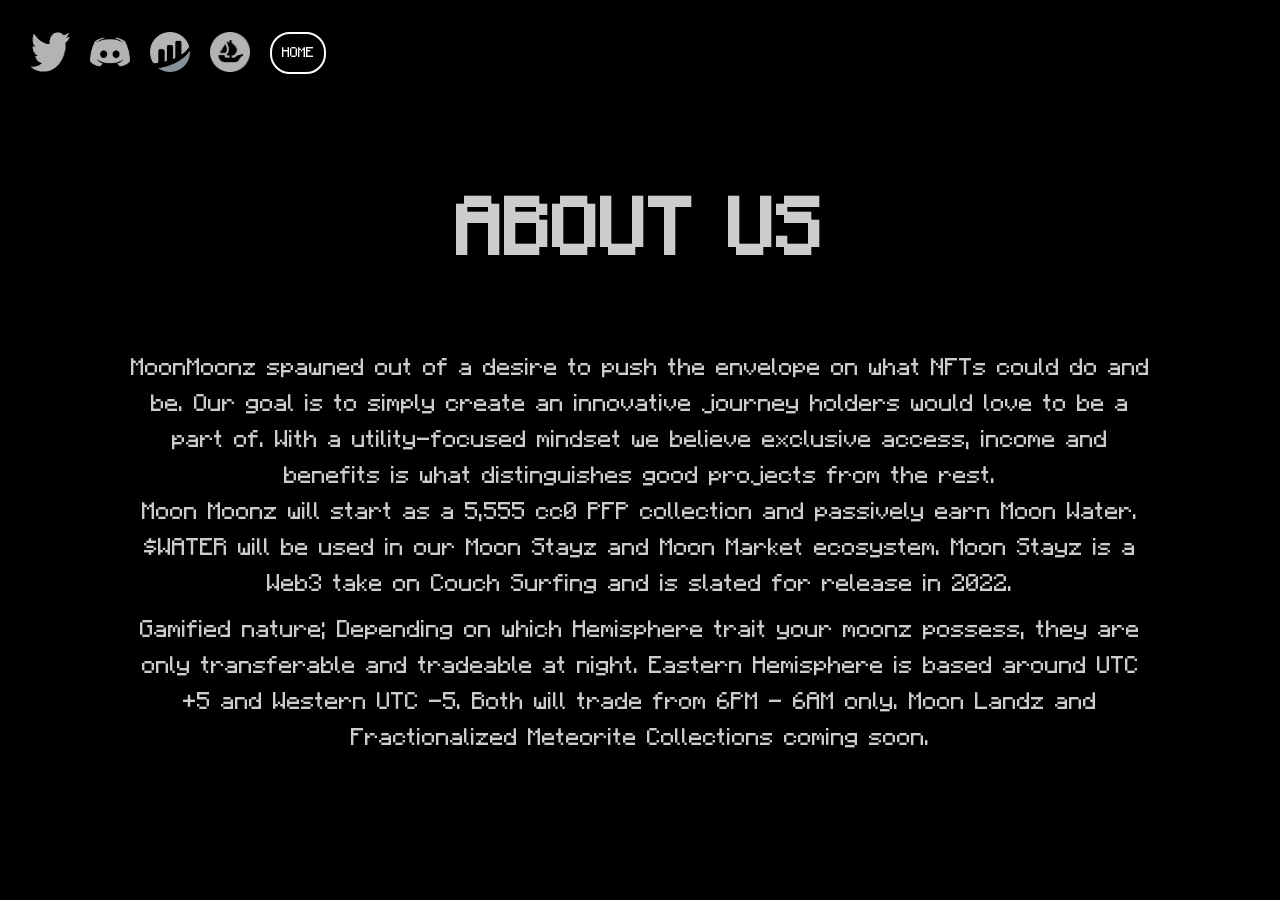
==== commit d0001c28: "water placeholder/claim btn mobile fix; discord icon added all pages" ====
--- a/about.html
+++ b/about.html
@@ -37,14 +37,24 @@
 						class="w-inline-block"
 						><img src="images/twitter.png" loading="lazy" alt="" class="icon"
 					/></a>
-					<a href="#" class="link-block w-inline-block"
+					<a
+							href="#"
+							target="_blank"
+							class="link-block w-inline-block"
+							><img
+								src="images/pngegg.png"
+								loading="lazy"
+								alt=""
+								class="icon"
+						/></a>
+					<a href="https://etherscan.io/address/0xe416db68b7eff40e7a4a6f2aef60567fe11e2722" class="link-block w-inline-block"
 						><img
 							src="images/etherscan-logo-light-circle.png"
 							loading="lazy"
 							alt=""
 							class="icon"
 					/></a>
-					<a href="#" class="link-block w-inline-block"
+					<a href="https://opensea.io/collection/moonmoonzofficial" class="link-block w-inline-block"
 						><img
 							src="images/Logomark-Transparent-White.png"
 							loading="lazy"
--- a/css/moonmoonz.css
+++ b/css/moonmoonz.css
@@ -26,10 +26,10 @@
 
 .upperwrapper {
   position: relative;
-  display: -webkit-box;
-  display: -webkit-flex;
-  display: -ms-flexbox;
-  display: flex;
+  /* display: -webkit-box;
+  display: -webkit-flex;
+  display: -ms-flexbox;
+  display: flex; */
   width: 100%;
   max-height: 10vh;
   padding-top: 15px;
@@ -363,9 +363,26 @@
   font-size: 3rem;
   line-height: 1.5;
 }
+.rewarderCounter{
+  font-family: bmg3, sans-serif;
+  color: #fff;
+  font-size: 1.5em;
+  line-height: 1.5;
+  margin-right: 15px;
+}
 
 .bold-text {
   color: hsla(0, 0%, 100%, 0.8);
+}
+.tokenName {
+  font-family: bmg3, sans-serif;
+  color: #fff;
+  font-size: 1.3em;
+  line-height: 1.5;
+  margin-right: 15px;
+}
+.selectedToken {
+  background-color: rgb(53, 53, 53);
 }
 
 .bold-text-2 {
@@ -650,6 +667,14 @@
   font-size: 2rem;
   line-height: 1.5;
 }
+.spamError {
+  font-family: bmg3, sans-serif;
+  color: #fff;
+  font-size: 1,5rem;
+  line-height: 1.5;
+  text-align: center;
+
+}
 
 .contentwrapper {
   position: absolute;
@@ -754,7 +779,7 @@
   }
 
   .heroheading {
-    font-size: 3rem;
+    font-size: 2rem;
   }
 
   .buttonwrapper {
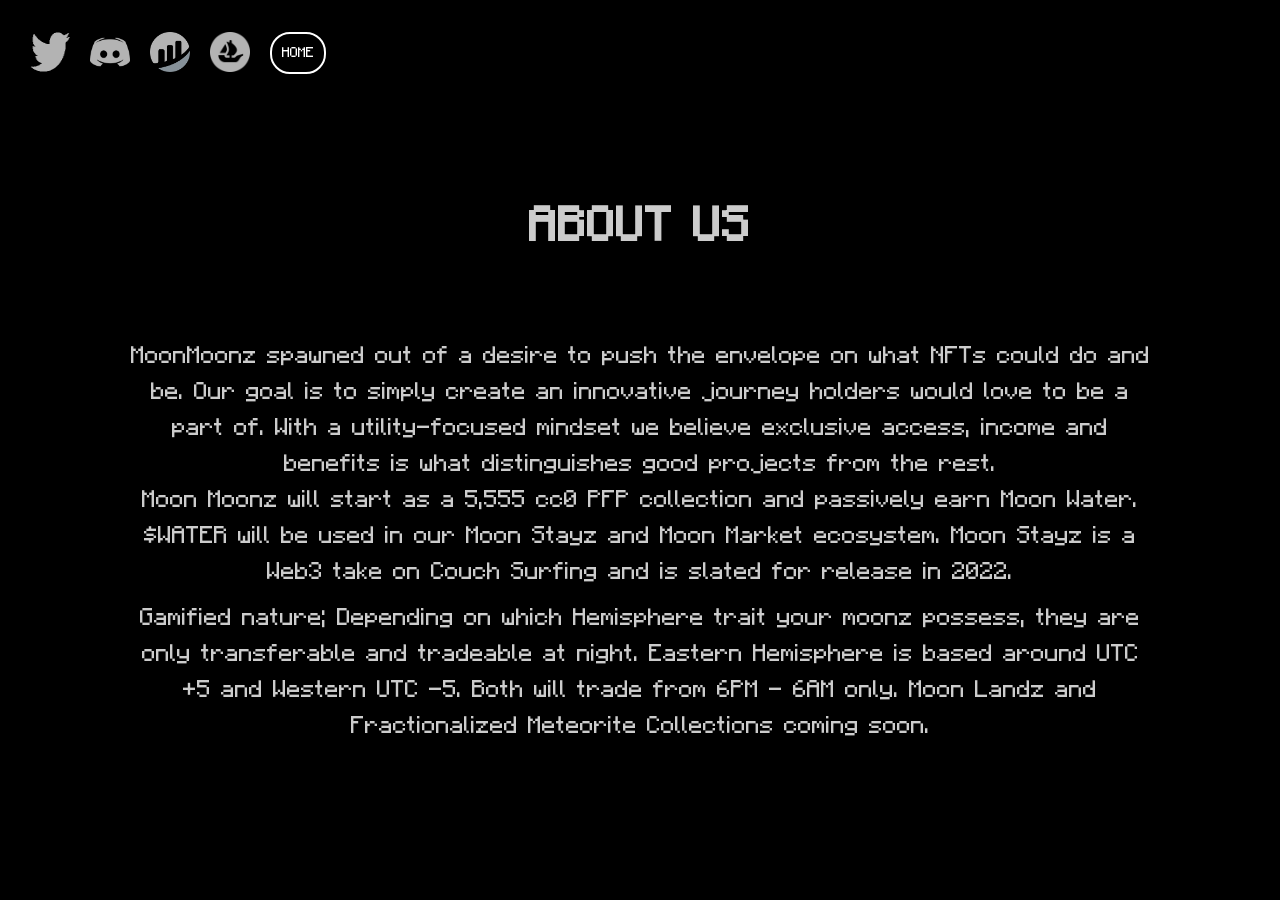
==== commit 8f9e48c7: "added discord links back" ====
--- a/about.html
+++ b/about.html
@@ -38,7 +38,7 @@
 						><img src="images/twitter.png" loading="lazy" alt="" class="icon"
 					/></a>
 					<a
-							href="#"
+							href="discord.gg/kM5dz7SDHq"
 							target="_blank"
 							class="link-block w-inline-block"
 							><img
--- a/css/moonmoonz.css
+++ b/css/moonmoonz.css
@@ -197,7 +197,7 @@
   margin-bottom: 0px;
   font-family: bmg3, sans-serif;
   color: hsla(0, 0%, 100%, 0.8);
-  font-size: 5rem;
+  font-size: 3rem;
   line-height: 1;
   text-align: center;
 }
@@ -253,6 +253,7 @@
 
 .container.stake {
   max-width: 80vw;
+  height: 60%;
 }
 
 .buttonstake {
@@ -380,7 +381,52 @@
   font-size: 1.3em;
   line-height: 1.5;
   margin-right: 15px;
-}
+  text-decoration: underline;
+  text-decoration-color: gray;
+}
+.walletToken{
+  display: -webkit-box;
+  display: -webkit-flex;
+  display: -ms-flexbox;
+  display: flex;
+  min-width: auto;
+  -webkit-justify-content: space-around;
+  -ms-flex-pack: distribute;
+  justify-content: start;
+  -webkit-box-align: start;
+  -webkit-align-items: center;
+  -ms-flex-align: center;
+  align-items: center;
+  margin-left: 15px;
+}
+
+.stakedToken {
+  display: -webkit-box;
+  display: -webkit-flex;
+  display: -ms-flexbox;
+  display: flex;
+  min-width: auto;
+  -webkit-justify-content: space-around;
+  -ms-flex-pack: distribute;
+  justify-content: start;
+  -webkit-box-align: start;
+  -webkit-align-items: center;
+  -ms-flex-align: center;
+  align-items: center;
+  margin-left: 15px;
+}
+
+.noUnderline {
+  text-decoration: none;
+  margin-top: 5px;
+  margin-bottom: 5px;
+}
+
+.tokenImg {
+  height: 120px;
+  width: 120px;
+}
+
 .selectedToken {
   background-color: rgb(53, 53, 53);
 }
@@ -445,8 +491,8 @@
   display: -webkit-flex;
   display: -ms-flexbox;
   display: flex;
-  width: 70vw;
-  height: 50%;
+  width: 40vw;
+  height: 60%;
   -webkit-box-pack: center;
   -webkit-justify-content: center;
   -ms-flex-pack: center;
@@ -459,6 +505,7 @@
   border-width: 1px;
   border-color: #fff;
   border-radius: 20px;
+  overflow: hidden;
 }
 
 .stakeleftside {
@@ -477,6 +524,7 @@
   -ms-flex: 1;
   flex: 1;
   border-right: 1px solid #fff;
+  overflow-y: auto;
 }
 
 .stakerightside {
@@ -494,6 +542,7 @@
   -webkit-flex: 1;
   -ms-flex: 1;
   flex: 1;
+  overflow-y: auto;
 }
 
 .leftheadingwrapper {
@@ -780,6 +829,8 @@
 
   .heroheading {
     font-size: 2rem;
+    margin-bottom: 15px;
+    display: none;
   }
 
   .buttonwrapper {
@@ -794,9 +845,15 @@
 
   .container {
     -webkit-box-pack: justify;
-    -webkit-justify-content: space-between;
+    -webkit-justify-content: center;
     -ms-flex-pack: justify;
-    justify-content: space-between;
+    justify-content: center;
+    height: auto;
+  }
+
+  .stakeassetsbox {
+    height: 60%;
+    margin-bottom: 15px;
   }
 
   .buttonstake {
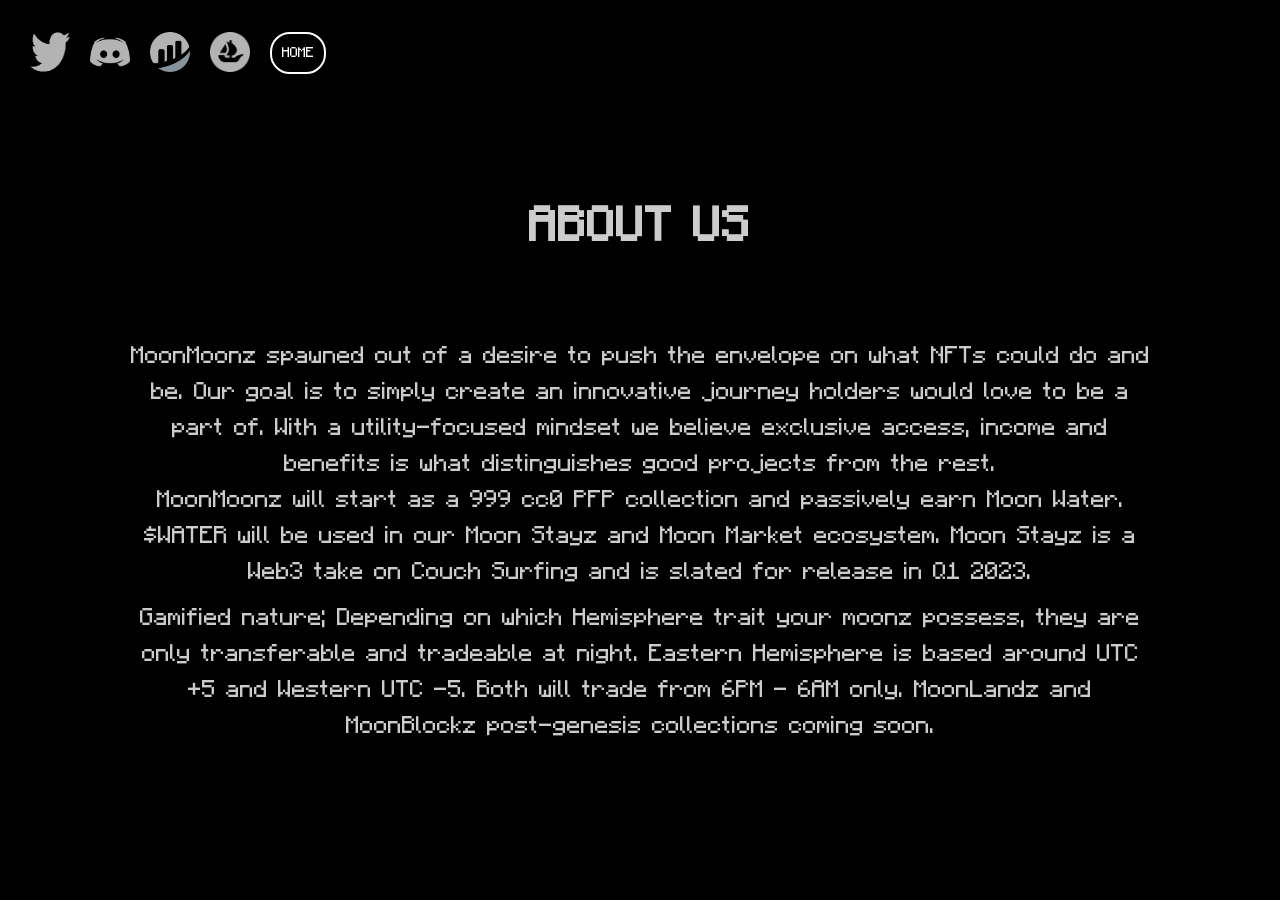
==== commit a0062241: "about text change" ====
--- a/about.html
+++ b/about.html
@@ -1,102 +1,117 @@
 <!DOCTYPE html>
 <!--  Last Published: Mon Sep 12 2022 14:58:42 GMT+0000 (Coordinated Universal Time)  -->
 <html
-	data-wf-page="62fed620da7ab1b3694336c6"
-	data-wf-site="62f3c743eafac5a2e565d12c"
+    data-wf-page="62fed620da7ab1b3694336c6"
+    data-wf-site="62f3c743eafac5a2e565d12c"
 >
-	<head>
-		<meta charset="utf-8" />
-		<title>About Us</title>
-		<meta content="About" property="og:title" />
-		<meta content="About" property="twitter:title" />
-		<meta content="width=device-width, initial-scale=1" name="viewport" />
-		<link href="css/normalize.css" rel="stylesheet" type="text/css" />
-		<link href="css/components.css" rel="stylesheet" type="text/css" />
-		<link href="css/moonmoonz.css" rel="stylesheet" type="text/css" />
-		<!-- [if lt IE 9]><script src="https://cdnjs.cloudflare.com/ajax/libs/html5shiv/3.7.3/html5shiv.min.js" type="text/javascript"></script><![endif] -->
-		<script type="text/javascript">
-			!(function (o, c) {
-				var n = c.documentElement,
-					t = " w-mod-";
-				(n.className += t + "js"),
-					("ontouchstart" in o ||
-						(o.DocumentTouch && c instanceof DocumentTouch)) &&
-						(n.className += t + "touch");
-			})(window, document);
-		</script>
-		<link href="images/favicon.png" rel="shortcut icon" type="image/x-icon" />
-		<link href="images/webclip.png" rel="apple-touch-icon" />
-	</head>
-	<body>
-		<div class="section wf-section">
-			<div class="upperwrapper">
-				<div class="leftupperwrapper">
-					<a
-						href="https://twitter.com/MoonMoonzNFT"
-						target="_blank"
-						class="w-inline-block"
-						><img src="images/twitter.png" loading="lazy" alt="" class="icon"
-					/></a>
-					<a
-							href="discord.gg/kM5dz7SDHq"
-							target="_blank"
-							class="link-block w-inline-block"
-							><img
-								src="images/pngegg.png"
-								loading="lazy"
-								alt=""
-								class="icon"
-						/></a>
-					<a href="https://etherscan.io/address/0xe416db68b7eff40e7a4a6f2aef60567fe11e2722" class="link-block w-inline-block"
-						><img
-							src="images/etherscan-logo-light-circle.png"
-							loading="lazy"
-							alt=""
-							class="icon"
-					/></a>
-					<a href="https://opensea.io/collection/moonmoonzofficial" class="link-block w-inline-block"
-						><img
-							src="images/Logomark-Transparent-White.png"
-							loading="lazy"
-							alt=""
-							class="icon"
-					/></a>
-					<a href="index.html" class="homebutton w-button">Home</a>
-				</div>
-			</div>
-			<div class="middlewrapper stake">
-				<div class="container stake w-container">
-					<h1 class="heroheading">ABOUT US</h1>
-					<div class="comingsoontextwrapper">
-						<p class="aboutText">
-							MoonMoonz spawned out of a desire to push the envelope on what
-							NFTs could do and be. Our goal is to simply create an innovative
-							journey holders would love to be a part of. With a utility-focused
-							mindset we believe exclusive access, income and benefits is what
-							distinguishes good projects from the rest.<br />Moon Moonz will
-							start as a 5,555 cc0 PFP collection and passively earn Moon Water.
-							$WATER will be used in our Moon Stayz and Moon Market ecosystem.
-							Moon Stayz is a Web3 take on Couch Surfing and is slated for
-							release in 2022.
-						</p>
-						<p class="aboutText">
-							Gamified nature; Depending on which Hemisphere trait your moonz
-							possess, they are only transferable and tradeable at night.
-							Eastern Hemisphere is based around UTC +5 and Western UTC -5. Both
-							will trade from 6PM - 6AM only. Moon Landz and Fractionalized
-							Meteorite Collections coming soon.
-						</p>
-					</div>
-				</div>
-			</div>
-		</div>
-		<script
-			src="https://d3e54v103j8qbb.cloudfront.net/js/jquery-3.5.1.min.dc5e7f18c8.js?site=62f3c743eafac5a2e565d12c"
-			type="text/javascript"
-			integrity="sha256-9/aliU8dGd2tb6OSsuzixeV4y/faTqgFtohetphbbj0="
-			crossorigin="anonymous"
-		></script>
-		<script src="js/webflow.js" type="text/javascript"></script>
-		<!-- [if lte IE 9]><script src="https://cdnjs.cloudflare.com/ajax/libs/placeholders/3.0.2/placeholders.min.js"></script><![endif] -->
-	</body>
+    <head>
+        <meta charset="utf-8" />
+        <title>About Us</title>
+        <meta content="About" property="og:title" />
+        <meta content="About" property="twitter:title" />
+        <meta content="width=device-width, initial-scale=1" name="viewport" />
+        <link href="css/normalize.css" rel="stylesheet" type="text/css" />
+        <link href="css/components.css" rel="stylesheet" type="text/css" />
+        <link href="css/moonmoonz.css" rel="stylesheet" type="text/css" />
+        <!-- [if lt IE 9]><script src="https://cdnjs.cloudflare.com/ajax/libs/html5shiv/3.7.3/html5shiv.min.js" type="text/javascript"></script><![endif] -->
+        <script type="text/javascript">
+            !(function (o, c) {
+                var n = c.documentElement,
+                    t = " w-mod-";
+                (n.className += t + "js"),
+                    ("ontouchstart" in o ||
+                        (o.DocumentTouch && c instanceof DocumentTouch)) &&
+                        (n.className += t + "touch");
+            })(window, document);
+        </script>
+        <link
+            href="images/favicon.png"
+            rel="shortcut icon"
+            type="image/x-icon"
+        />
+        <link href="images/webclip.png" rel="apple-touch-icon" />
+    </head>
+    <body>
+        <div class="section wf-section">
+            <div class="upperwrapper">
+                <div class="leftupperwrapper">
+                    <a
+                        href="https://twitter.com/MoonMoonzNFT"
+                        target="_blank"
+                        class="w-inline-block"
+                        ><img
+                            src="images/twitter.png"
+                            loading="lazy"
+                            alt=""
+                            class="icon"
+                    /></a>
+                    <a
+                        href="https://discord.gg/kM5dz7SDHq"
+                        target="_blank"
+                        class="link-block w-inline-block"
+                        ><img
+                            src="images/pngegg.png"
+                            loading="lazy"
+                            alt=""
+                            class="icon"
+                    /></a>
+                    <a
+                        href="https://etherscan.io/address/0xe416db68b7eff40e7a4a6f2aef60567fe11e2722"
+                        class="link-block w-inline-block"
+                        ><img
+                            src="images/etherscan-logo-light-circle.png"
+                            loading="lazy"
+                            alt=""
+                            class="icon"
+                    /></a>
+                    <a
+                        href="https://opensea.io/collection/moonmoonzofficial"
+                        class="link-block w-inline-block"
+                        ><img
+                            src="images/Logomark-Transparent-White.png"
+                            loading="lazy"
+                            alt=""
+                            class="icon"
+                    /></a>
+                    <a href="index.html" class="homebutton w-button">Home</a>
+                </div>
+            </div>
+            <div class="middlewrapper stake">
+                <div class="container stake w-container">
+                    <h1 class="heroheading">ABOUT US</h1>
+                    <div class="comingsoontextwrapper">
+                        <p class="aboutText">
+                            MoonMoonz spawned out of a desire to push the
+                            envelope on what NFTs could do and be. Our goal is
+                            to simply create an innovative journey holders would
+                            love to be a part of. With a utility-focused mindset
+                            we believe exclusive access, income and benefits is
+                            what distinguishes good projects from the rest.<br />MoonMoonz
+                            will start as a 999 cc0 PFP collection and passively
+                            earn Moon Water. $WATER will be used in our Moon
+                            Stayz and Moon Market ecosystem. Moon Stayz is a
+                            Web3 take on Couch Surfing and is slated for release
+                            in Q1 2023.
+                        </p>
+                        <p class="aboutText">
+                            Gamified nature; Depending on which Hemisphere trait
+                            your moonz possess, they are only transferable and
+                            tradeable at night. Eastern Hemisphere is based
+                            around UTC +5 and Western UTC -5. Both will trade
+                            from 6PM - 6AM only. MoonLandz and MoonBlockz
+                            post-genesis collections coming soon.
+                        </p>
+                    </div>
+                </div>
+            </div>
+        </div>
+        <script
+            src="https://d3e54v103j8qbb.cloudfront.net/js/jquery-3.5.1.min.dc5e7f18c8.js?site=62f3c743eafac5a2e565d12c"
+            type="text/javascript"
+            integrity="sha256-9/aliU8dGd2tb6OSsuzixeV4y/faTqgFtohetphbbj0="
+            crossorigin="anonymous"
+        ></script>
+        <script src="js/webflow.js" type="text/javascript"></script>
+        <!-- [if lte IE 9]><script src="https://cdnjs.cloudflare.com/ajax/libs/placeholders/3.0.2/placeholders.min.js"></script><![endif] -->
+    </body>
 </html>
--- a/css/moonmoonz.css
+++ b/css/moonmoonz.css
@@ -830,6 +830,9 @@
   .heroheading {
     font-size: 2rem;
     margin-bottom: 15px;
+  }
+
+  .headingHidden {
     display: none;
   }
 
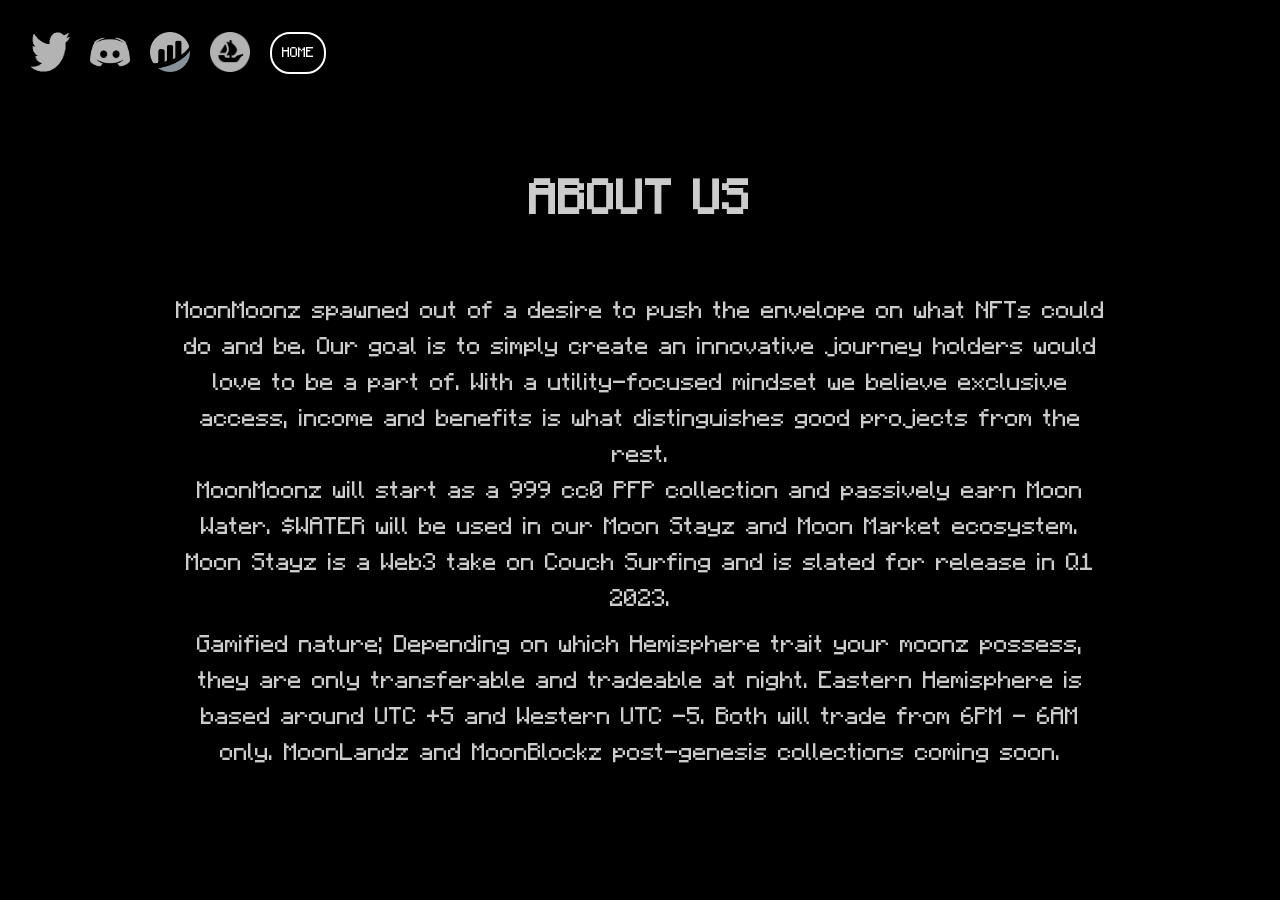
==== commit 7d435c2a: "container about, moonzStays fixed" ====
--- a/about.html
+++ b/about.html
@@ -77,7 +77,7 @@
                 </div>
             </div>
             <div class="middlewrapper stake">
-                <div class="container stake w-container">
+                <div class="containerCenter stake w-container">
                     <h1 class="heroheading">ABOUT US</h1>
                     <div class="comingsoontextwrapper">
                         <p class="aboutText">
--- a/css/moonmoonz.css
+++ b/css/moonmoonz.css
@@ -26,10 +26,10 @@
 
 .upperwrapper {
   position: relative;
-  /* display: -webkit-box;
-  display: -webkit-flex;
-  display: -ms-flexbox;
-  display: flex; */
+  display: -webkit-box;
+  display: -webkit-flex;
+  display: -ms-flexbox;
+  display: flex;
   width: 100%;
   max-height: 10vh;
   padding-top: 15px;
@@ -76,6 +76,18 @@
   opacity: 1;
 }
 
+.waterAbsolute {
+  position: absolute;
+  left: 20px;
+  top: 90px;
+}
+
+.connectAbsolute {
+  position: absolute;
+  right: 20px;
+  top: 90px;
+}
+
 .link-block {
   margin-left: 20px;
 }
@@ -219,6 +231,29 @@
 }
 
 .container {
+  display: -webkit-box;
+  display: -webkit-flex;
+  display: -ms-flexbox;
+  display: flex;
+  -webkit-box-orient: vertical;
+  -webkit-box-direction: normal;
+  -webkit-flex-direction: column;
+  -ms-flex-direction: column;
+  flex-direction: column;
+  -webkit-justify-content: space-around;
+  -ms-flex-pack: distribute;
+  justify-content: space-around;
+  -webkit-box-align: center;
+  -webkit-align-items: center;
+  -ms-flex-align: center;
+  align-items: center;
+  -webkit-box-flex: 1;
+  -webkit-flex: 1;
+  -ms-flex: 1;
+  flex: 1;
+}
+
+.containerCenter {
   display: -webkit-box;
   display: -webkit-flex;
   display: -ms-flexbox;
@@ -836,6 +871,20 @@
     display: none;
   }
 
+  .waterAbsolute {
+    position: absolute;
+    left: 20px;
+    top: 55px;
+    z-index: 10;
+  }
+
+  .connectAbsolute {
+    position: absolute;
+    right: 20px;
+    top: 105px;
+    z-index: 10;
+  }
+
   .buttonwrapper {
     width: 300px;
     height: auto;
@@ -847,6 +896,14 @@
   }
 
   .container {
+    -webkit-box-pack: justify;
+    -webkit-justify-content: flex-end;
+    -ms-flex-pack: justify;
+    justify-content: flex-end;
+    height: auto;
+  }
+
+  .containerCenter {
     -webkit-box-pack: justify;
     -webkit-justify-content: center;
     -ms-flex-pack: justify;
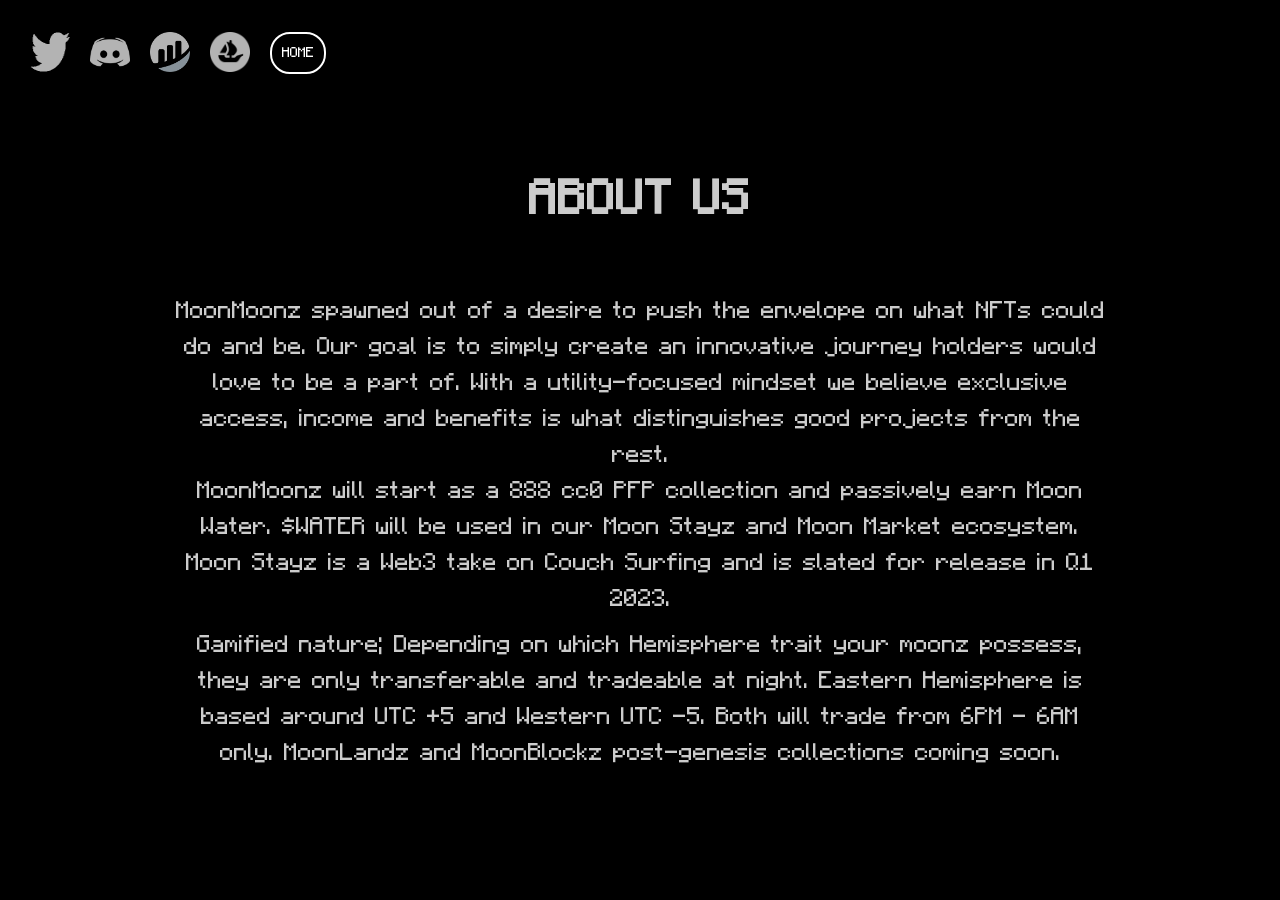
==== commit 2df81a8f: "888 tt supply" ====
--- a/about.html
+++ b/about.html
@@ -87,7 +87,7 @@
                             love to be a part of. With a utility-focused mindset
                             we believe exclusive access, income and benefits is
                             what distinguishes good projects from the rest.<br />MoonMoonz
-                            will start as a 999 cc0 PFP collection and passively
+                            will start as a 888 cc0 PFP collection and passively
                             earn Moon Water. $WATER will be used in our Moon
                             Stayz and Moon Market ecosystem. Moon Stayz is a
                             Web3 take on Couch Surfing and is slated for release
--- a/css/moonmoonz.css
+++ b/css/moonmoonz.css
@@ -844,6 +844,11 @@
 
   .aboutText {
     font-size: 1rem;
+  }
+
+  .comingsoontextwrapper {
+    overflow-y: auto;
+    height: 80%;
   }
 
   .icon {
